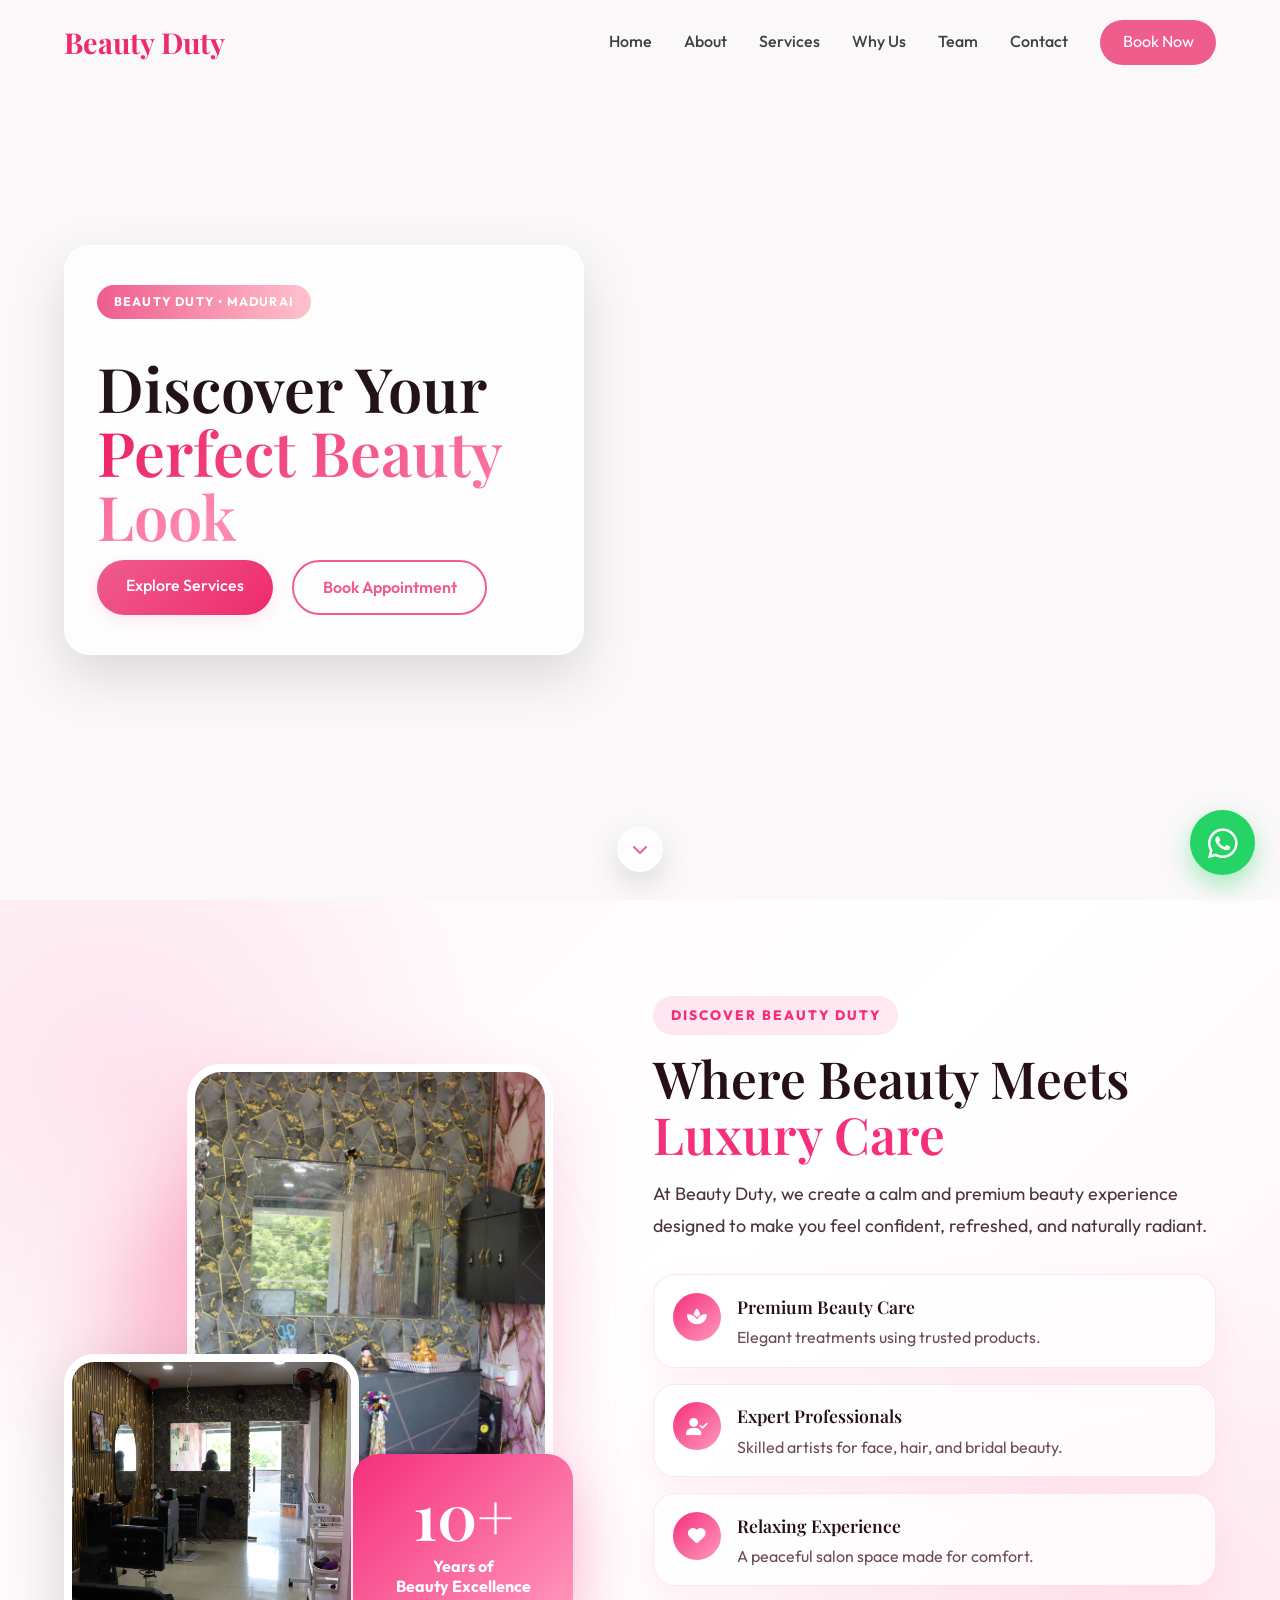
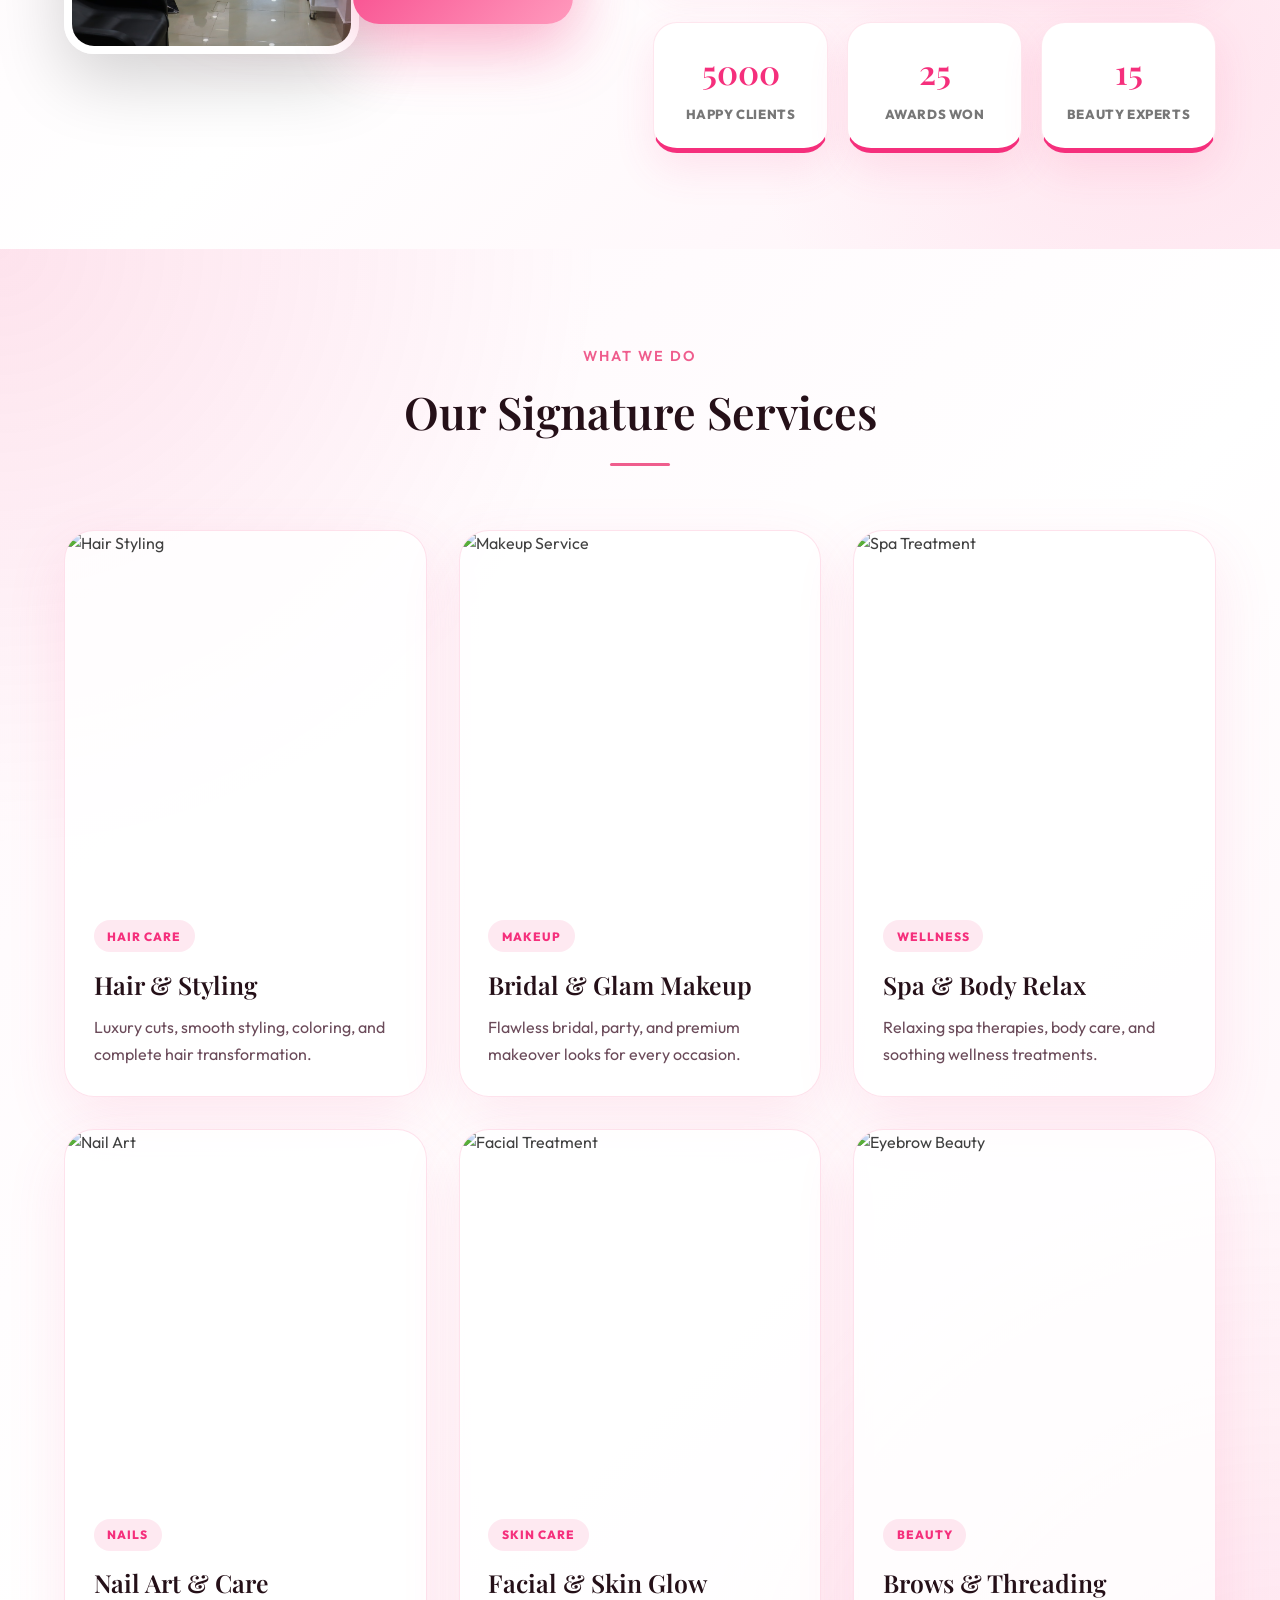
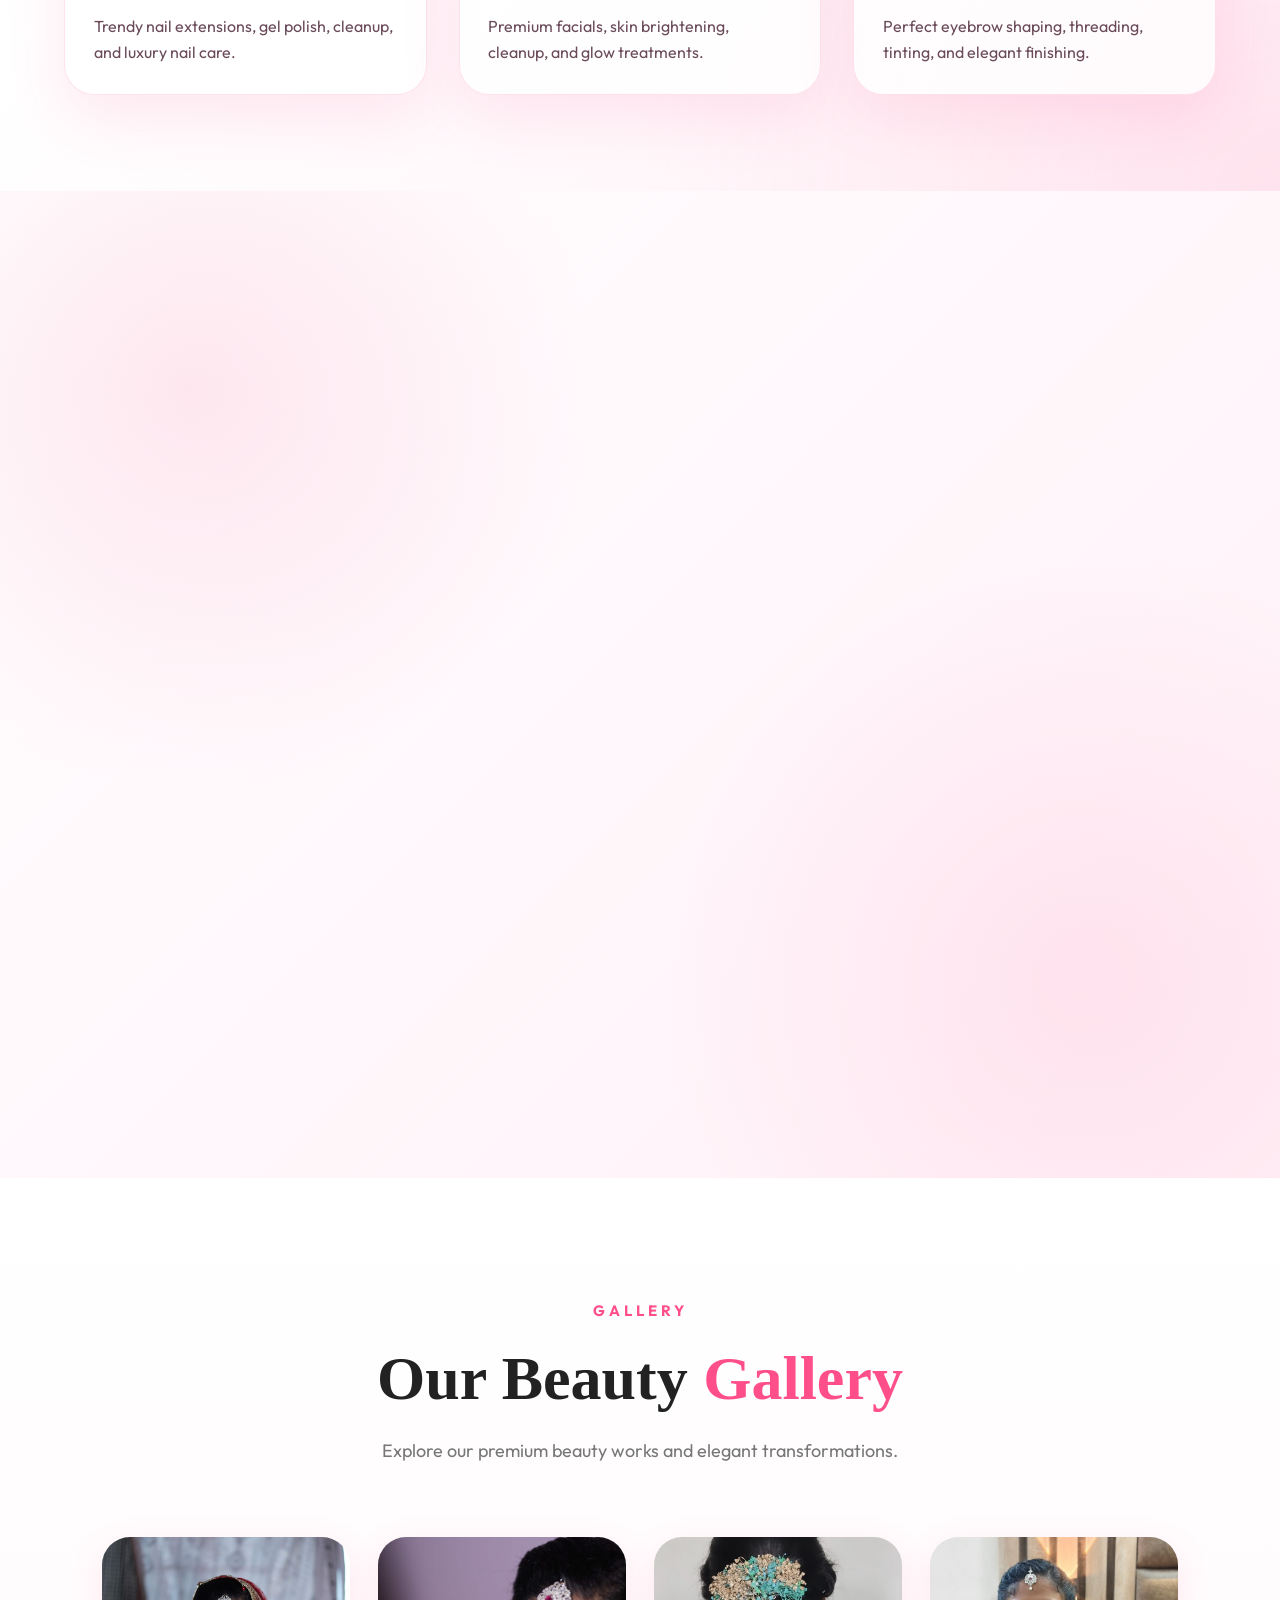
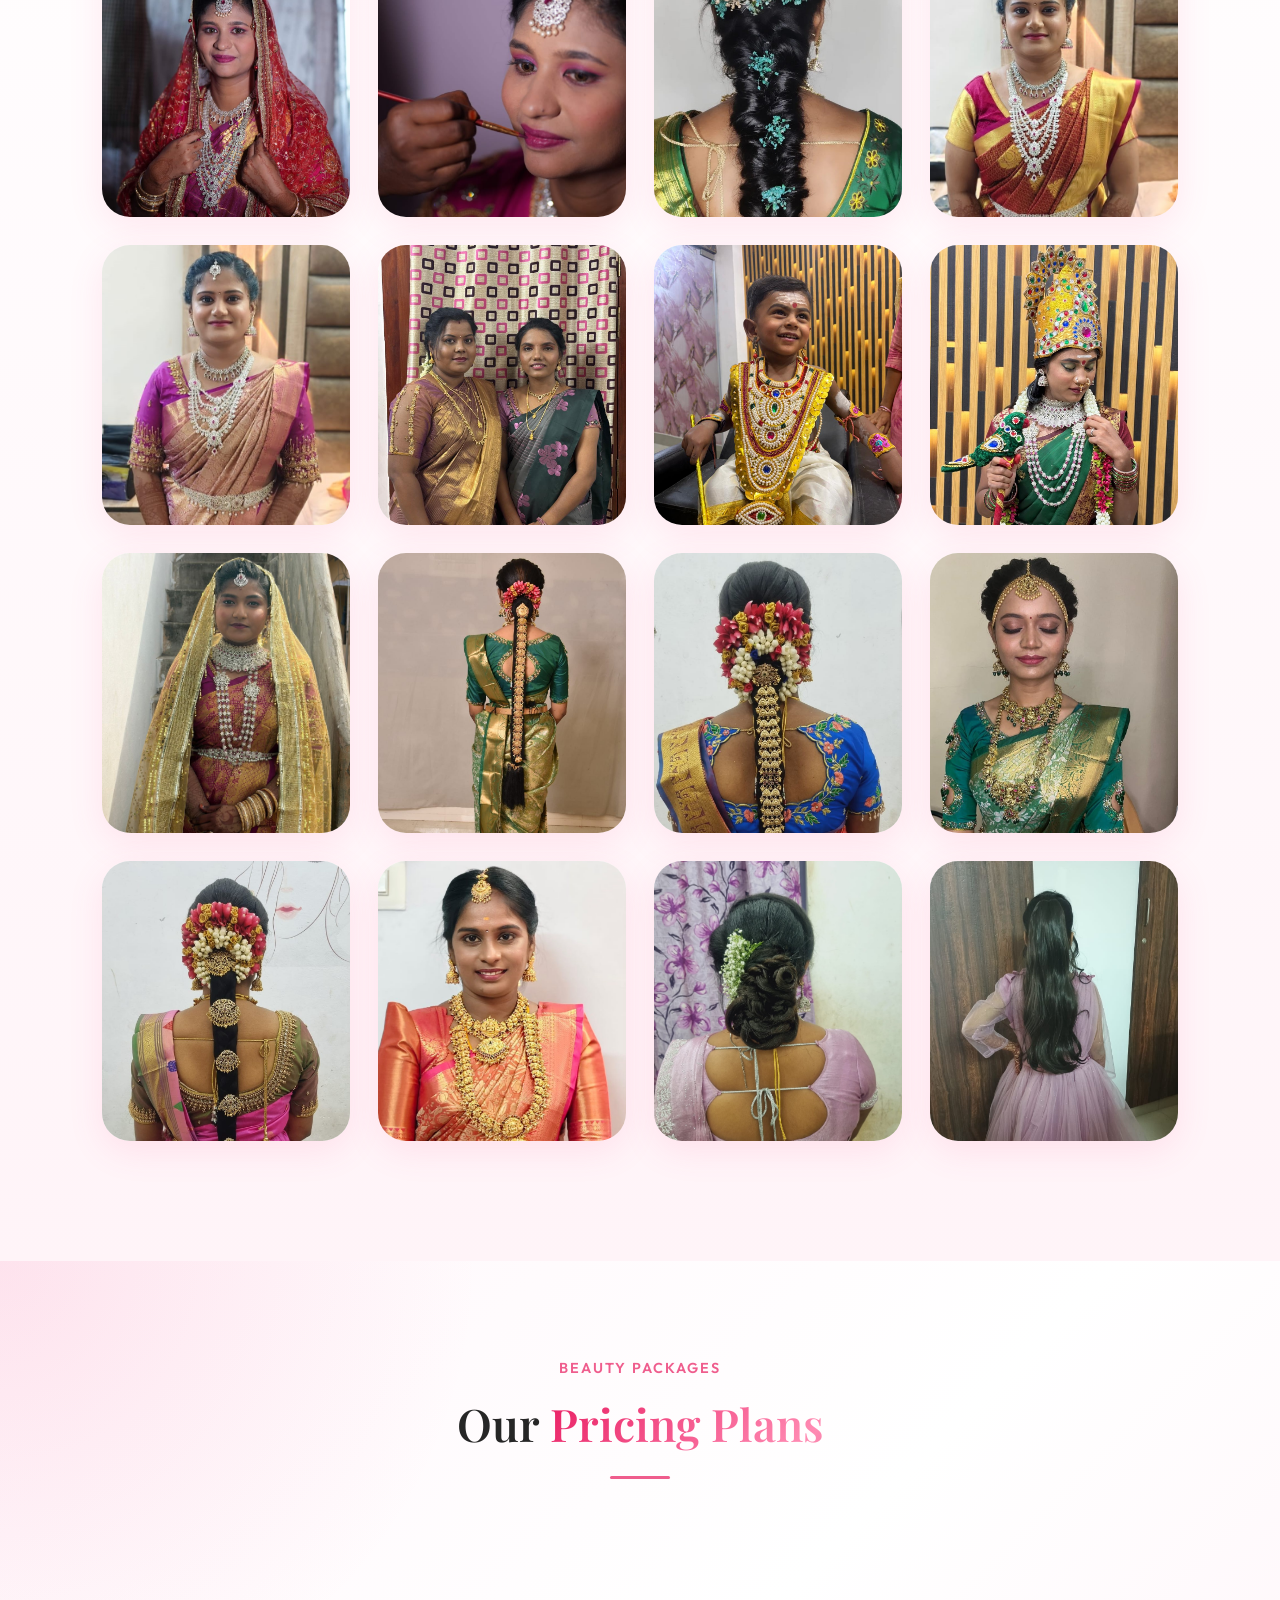
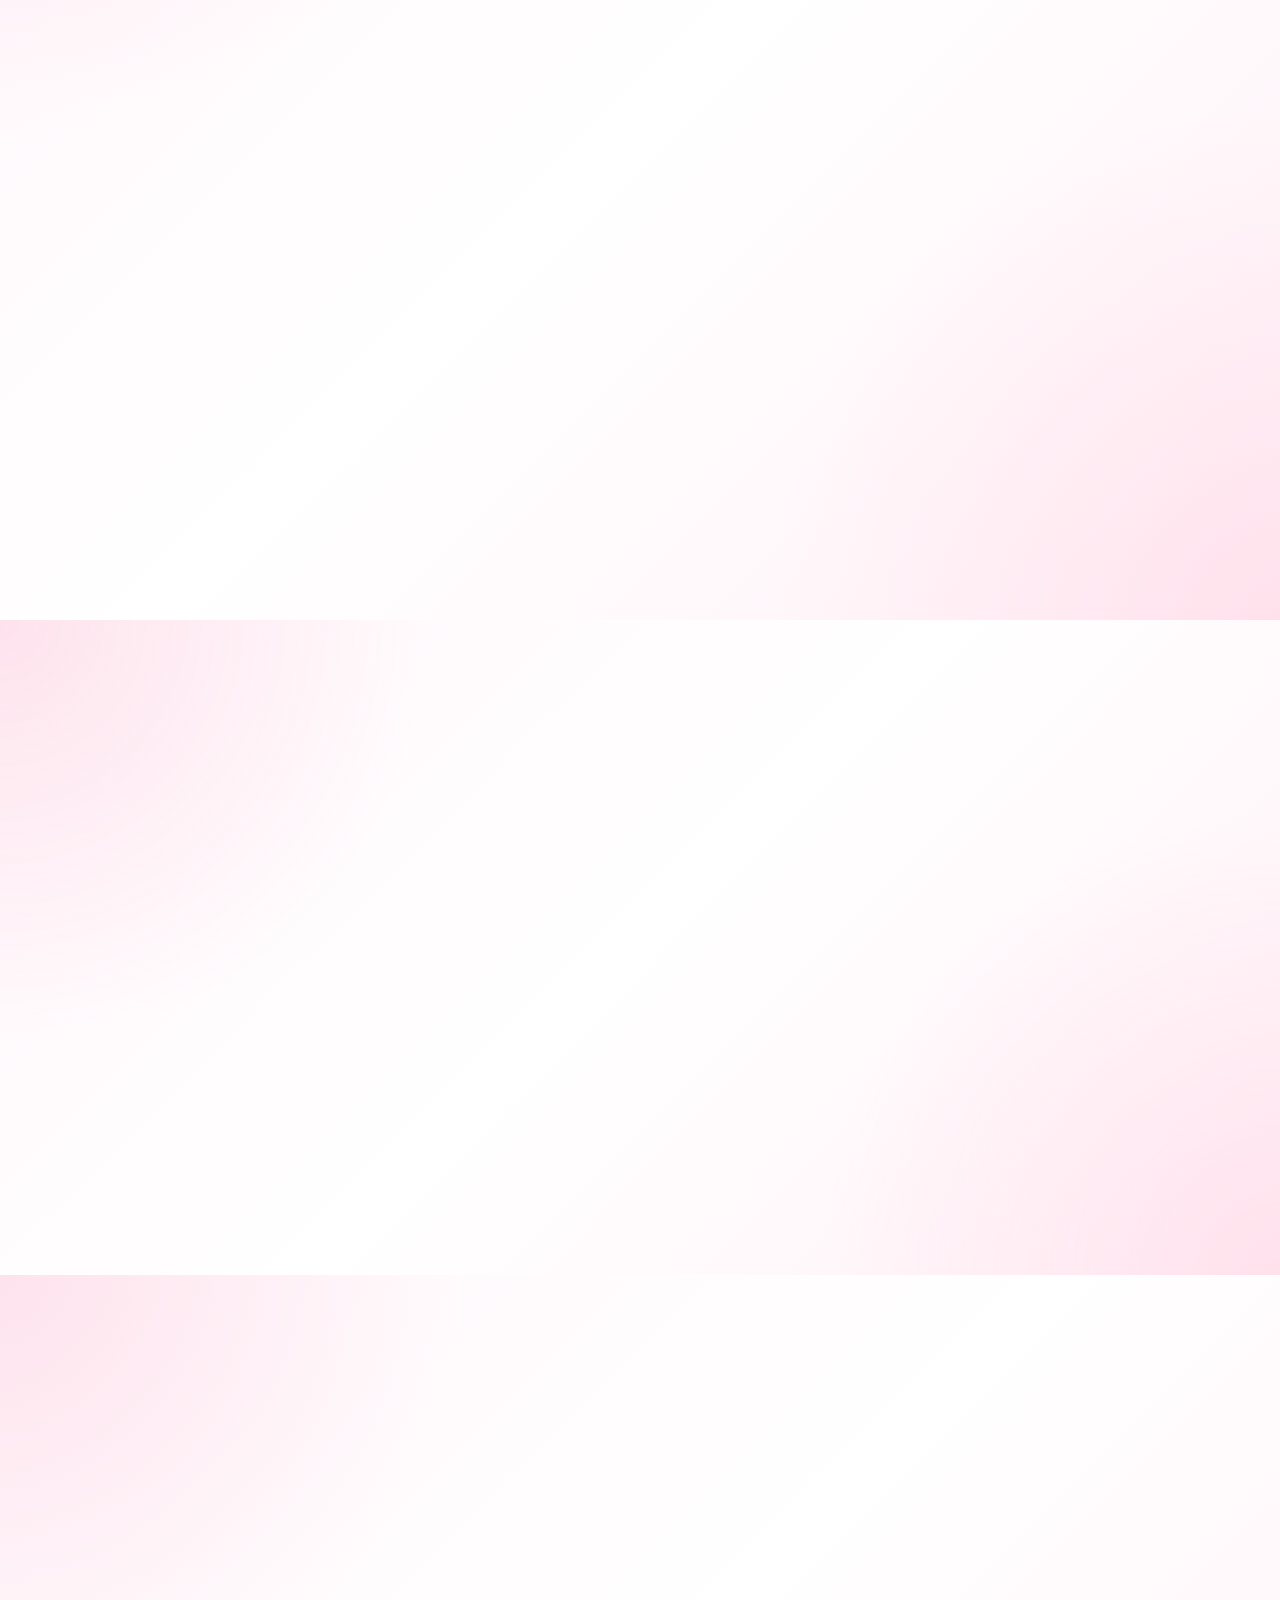
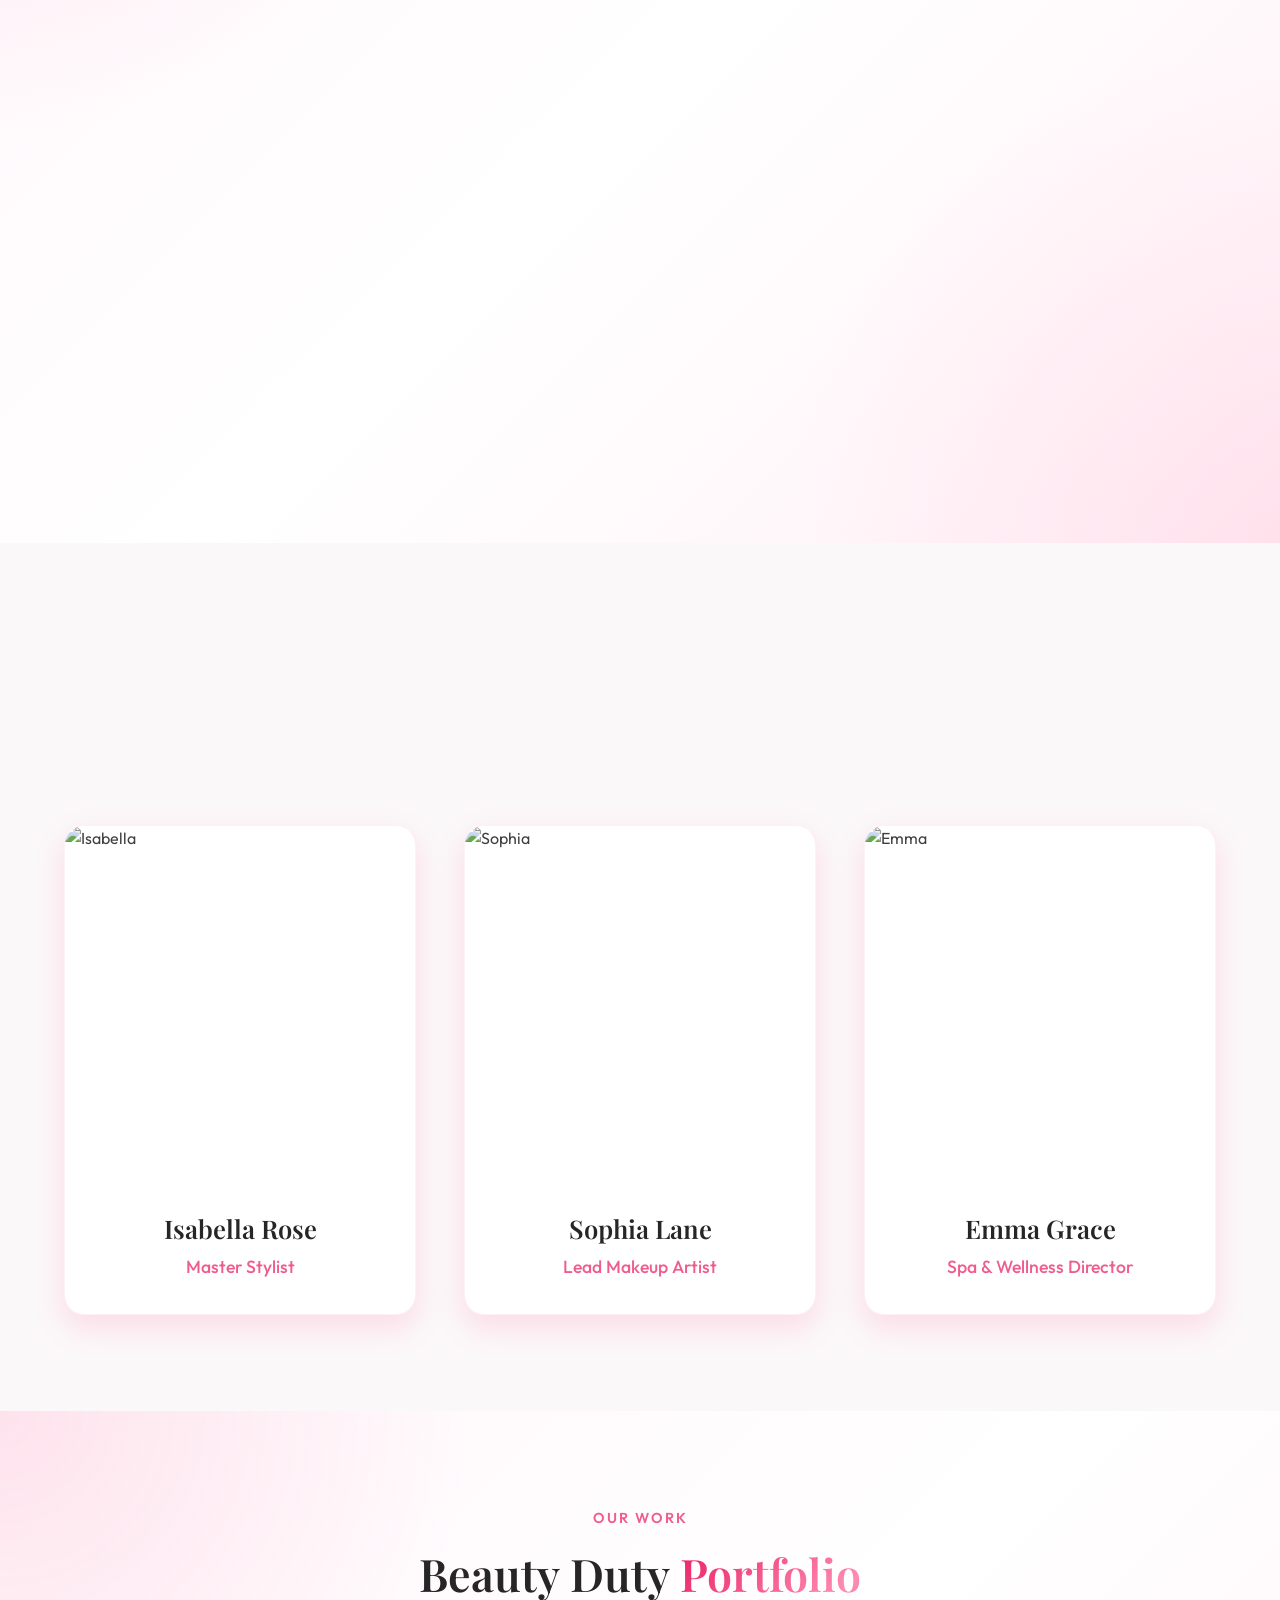
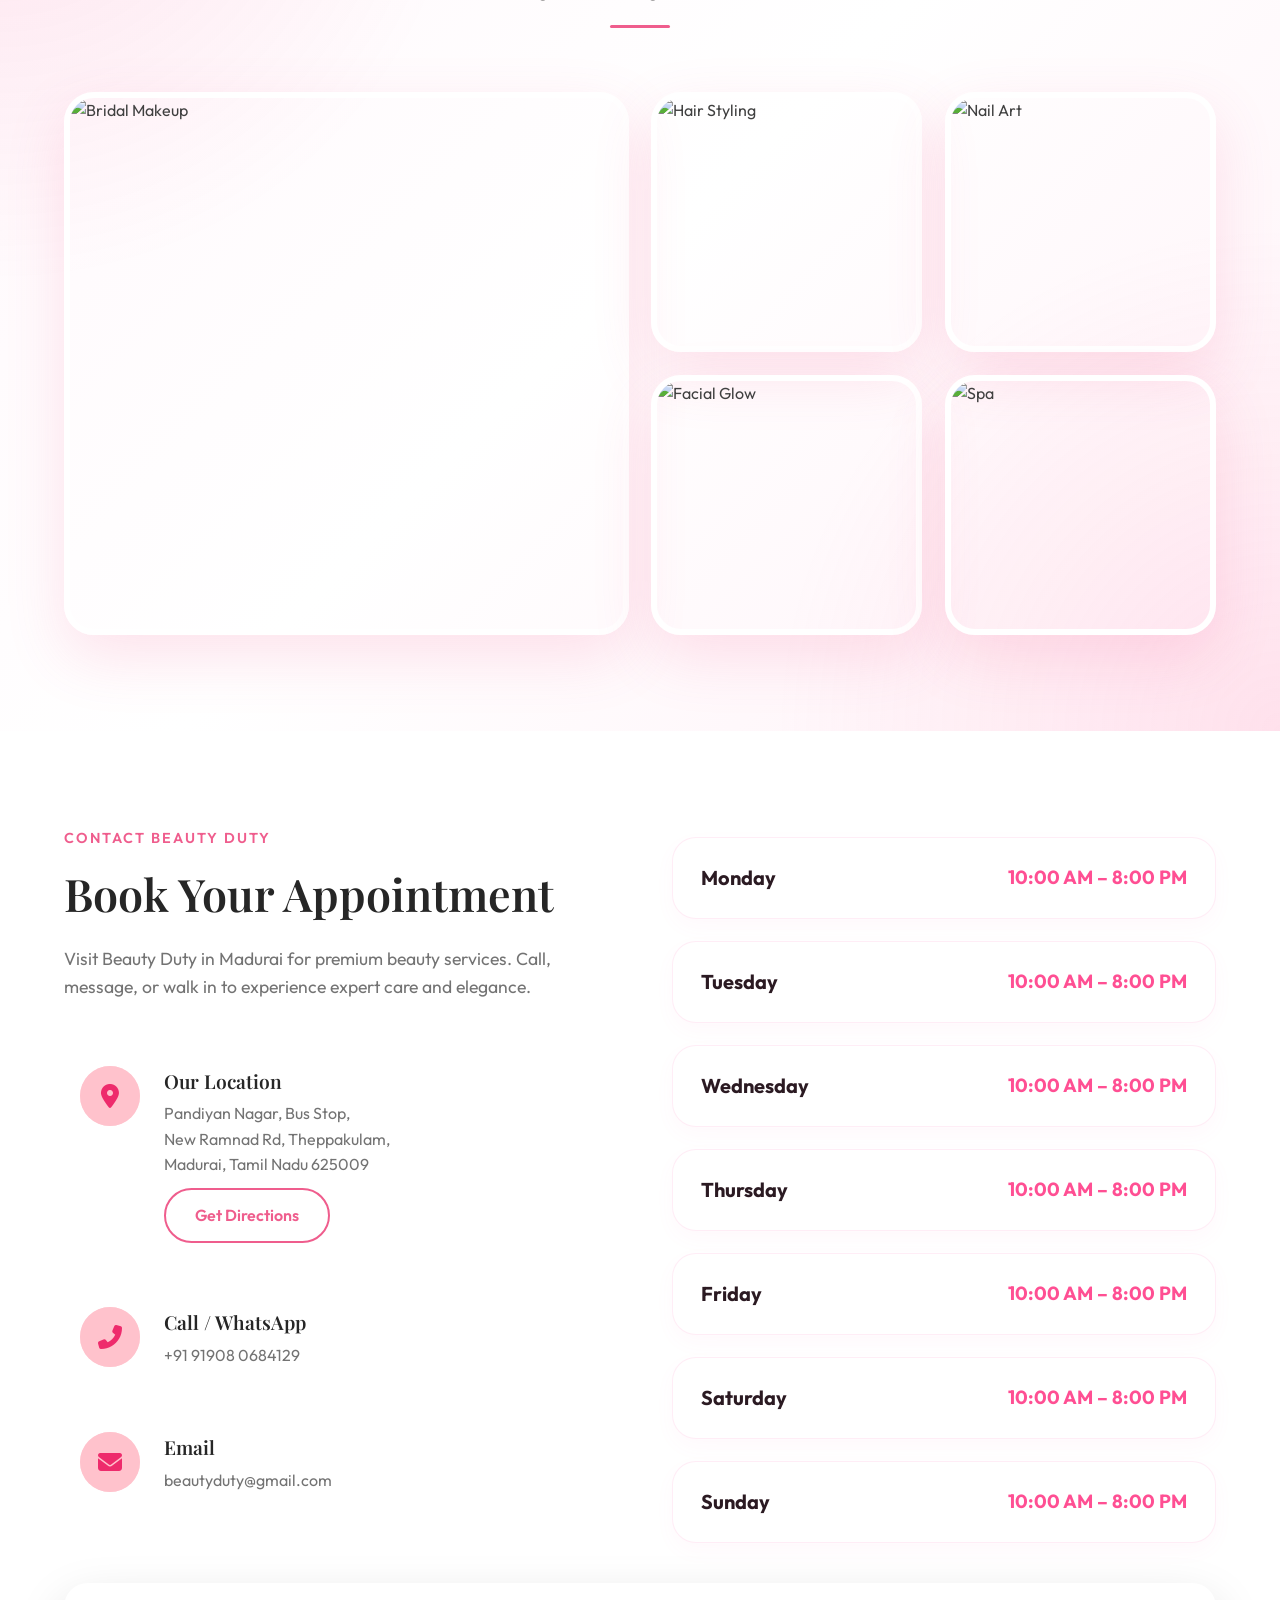
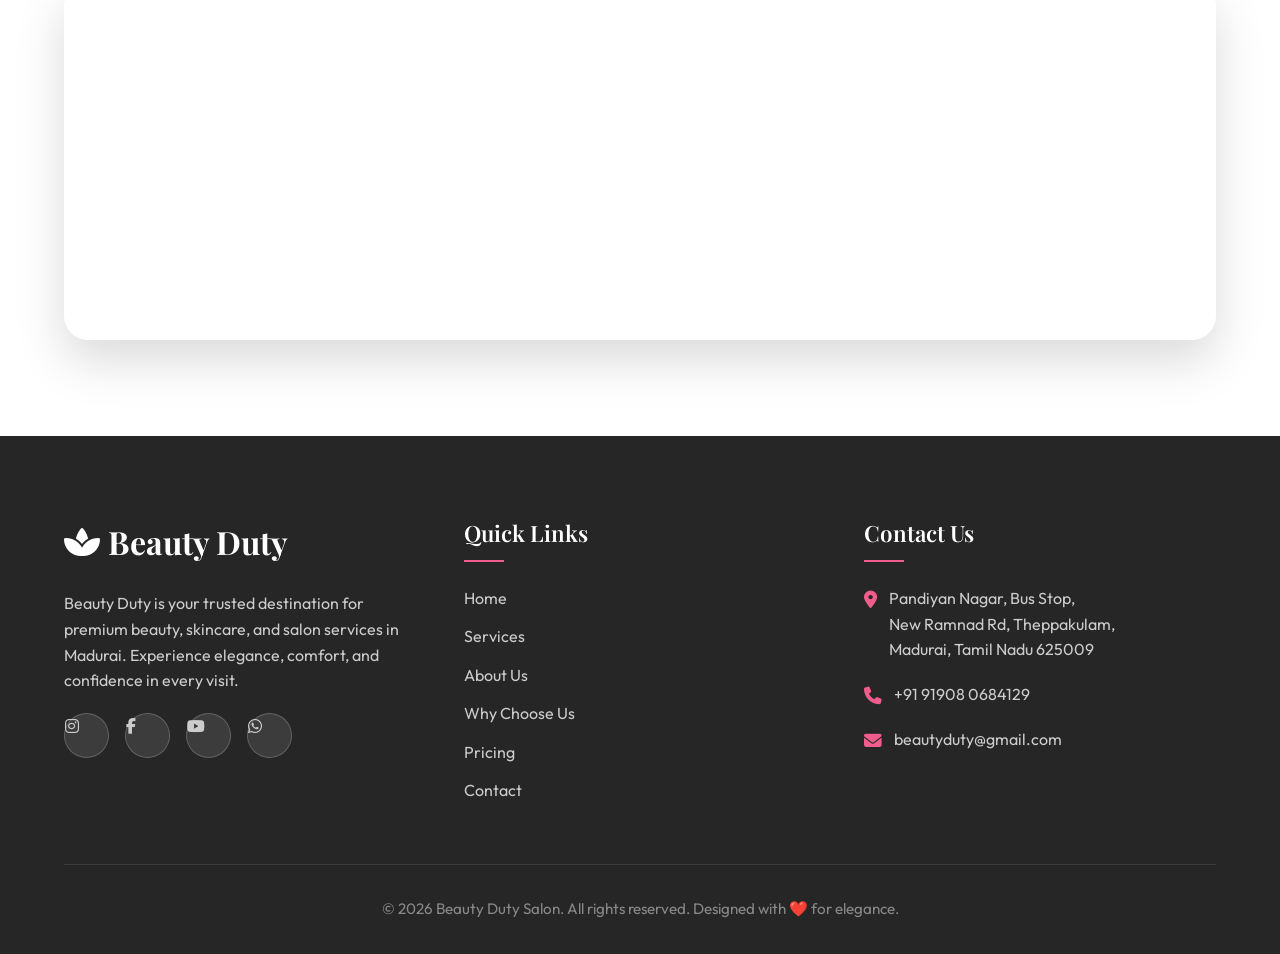
==== index.html @ 24752ed5 "Beauty Duty website updated" ====
<!DOCTYPE html>
<html lang="en">
<head>
    <meta charset="UTF-8">
    <meta name="viewport" content="width=device-width, initial-scale=1.0">
    <title>BeautyDuty</title>
    <!-- Google Fonts -->
    <link href="https://fonts.googleapis.com/css2?family=Outfit:wght@300;400;500;600&family=Playfair+Display:ital,wght@0,600;1,600&display=swap" rel="stylesheet">
    <!-- FontAwesome -->
    <link rel="stylesheet" href="https://cdnjs.cloudflare.com/ajax/libs/font-awesome/6.4.0/css/all.min.css">
    <link rel="stylesheet" href="styles.css">
    <link rel="stylesheet"
href="https://cdnjs.cloudflare.com/ajax/libs/font-awesome/6.5.1/css/all.min.css">
</head>
<body>
    
    <!-- Navbar -->
   <nav class="navbar" id="navbar">
    
    <a href="#home" class="logo">
        <!-- <img src="assests/logo.png" alt="Logo" class="logo-img"> -->
         <span>Beauty Duty</span>
    </a>

    <div class="nav-links" id="nav-links">
        <a href="#home" class="nav-link">Home</a>
        <a href="#about" class="nav-link">About</a>
        <a href="#services" class="nav-link">Services</a>
        <a href="#why-choose-us" class="nav-link">Why Us</a>
        <a href="#team" class="nav-link">Team</a>
        <a href="#contact" class="nav-link">Contact</a>
        <a href="#contact" class="nav-btn btn-pulse">Book Now</a>
    </div>

    <div class="hamburger" id="hamburger">
        <div class="bar"></div>
        <div class="bar"></div>
        <div class="bar"></div>
    </div>

</nav>

    <!-- Hero Section -->
    <section id="home" class="hero">
 <div class="hero-slider">

  <!-- VIDEO SLIDE -->
  <div class="hero-slide active">
    <video autoplay muted loop playsinline class="hero-video">
      <source src="assests/beauty header 1.mp4" type="video/mp4">
    </video>
  </div>

  <!-- IMAGE SLIDE -->
  <div class="hero-slide active">
    <video autoplay muted loop playsinline class="hero-video">
      <source src="assests/beauty header.mp4" type="video/mp4">
    </video>
  </div>

  <!-- IMAGE SLIDE -->
  <!-- <div class="hero-slide active">
    <video autoplay muted loop playsinline class="hero-video">
      <source src="assests/beauty 2.mp4" type="video/mp4">
    </video>
  </div> -->

</div>

  <div class="hero-overlay"></div>

  <!-- <div class="hero-shape shape-1"></div>
  <div class="hero-shape shape-2"></div>
  <div class="hero-shape shape-3"></div> -->

  <!-- <div class="sparkles">
    <div class="sparkle s1"></div>
    <div class="sparkle s2"></div>
    <div class="sparkle s3"></div>
    <div class="sparkle s4"></div>
    <div class="sparkle s5"></div>
  </div> -->

 <div class="hero-content">
  <div class="glass-card reveal reveal-up">

    <span class="badge shimmer">Beauty Duty • Madurai</span>

    <h1 class="glass-title">
      Discover Your <br>
      <span class="text-gradient">Perfect Beauty Look</span>
    </h1>

    <!-- <p>
      Welcome to Beauty Duty – your trusted salon in Madurai for
      flawless makeup, hair styling, and relaxing spa treatments.
      Look confident, feel beautiful, and shine every day.
    </p> -->

    <div class="hero-actions">
      <a href="#services" class="btn primary-btn btn-glow scroll-btn">
        Explore Services
      </a>

      <a href="#contact" class="btn secondary-btn scroll-btn">
        Book Appointment
      </a>
    </div>

  </div>
</div>

  <!-- <div class="slider-dots hero-dots">
    <span class="dot active"></span>
    <span class="dot"></span>
    <span class="dot"></span>
  </div> -->

  <div class="scroll-indicator bounce">
    <a href="#about" class="scroll-btn">
      <i class="fas fa-chevron-down"></i>
    </a>
  </div>
</section>

<a href="https://wa.me/919080684129"
   class="bd-whatsapp-float"
   target="_blank">

    <i class="fab fa-whatsapp"></i>

</a>

    <!-- About Section -->
    <section id="about" class="about section-padding">
  <div class="about-container">

    <div class="about-visual reveal reveal-left">
      <div class="about-glow"></div>

      <div class="about-main-img">
    <img src="assests/about duty.jpeg" alt="Beauty Treatment">
</div>

<div class="about-small-img">
    <img src="assests/about duty 2.jpeg" alt="Makeup Studio">
</div>

      <div class="about-experience">
        <h3>10+</h3>
        <p>Years of<br>Beauty Excellence</p>
      </div>
    </div>

    <div class="about-content reveal reveal-right delay-1">
      <span class="about-tag">Discover Beauty Duty</span>

      <h2>
        Where Beauty Meets <br>
        <span>Luxury Care</span>
      </h2>

      <p class="about-desc">
        At Beauty Duty, we create a calm and premium beauty experience
        designed to make you feel confident, refreshed, and naturally radiant.
      </p>

      <div class="about-features-new">
        <div class="about-feature-box">
          <i class="fas fa-spa"></i>
          <div>
            <h4>Premium Beauty Care</h4>
            <p>Elegant treatments using trusted products.</p>
          </div>
        </div>

        <div class="about-feature-box">
          <i class="fas fa-user-check"></i>
          <div>
            <h4>Expert Professionals</h4>
            <p>Skilled artists for face, hair, and bridal beauty.</p>
          </div>
        </div>

        <div class="about-feature-box">
          <i class="fas fa-heart"></i>
          <div>
            <h4>Relaxing Experience</h4>
            <p>A peaceful salon space made for comfort.</p>
          </div>
        </div>
      </div>

     <div class="about-stats-new">
  <div class="about-stat">
    <h3 class="counter" data-target="5000">0</h3>
    <p>Happy Clients</p>
  </div>

  <div class="about-stat">
    <h3 class="counter" data-target="25">0</h3>
    <p>Awards Won</p>
  </div>

  <div class="about-stat">
    <h3 class="counter" data-target="15">0</h3>
    <p>Beauty Experts</p>
  </div>
</div>
    </div>

  </div>
</section>
    <!-- Services Section -->
  <section id="services" class="services section-padding">
  <div class="section-heading text-center reveal reveal-up">
    <span class="sub-heading">What We Do</span>
    <h2>Our Signature Services</h2>
    <div class="heading-line"></div>
  </div>

  <div class="services-grid premium-services">

    <div class="service-card reveal reveal-scale stagger-1">
      <div class="card-img-wrapper">
        <img src="https://images.unsplash.com/photo-1522337360788-8b13dee7a37e?auto=format&fit=crop&w=900&q=90" alt="Hair Styling">
        <div class="card-overlay">
          <i class="fas fa-cut"></i>
          <span>Book Now</span>
        </div>
      </div>
      <div class="card-content">
        <span class="service-tag">Hair Care</span>
        <h3>Hair & Styling</h3>
        <p>Luxury cuts, smooth styling, coloring, and complete hair transformation.</p>
      </div>
    </div>

    <div class="service-card reveal reveal-scale stagger-2">
      <div class="card-img-wrapper">
        <img src="https://images.unsplash.com/photo-1487412947147-5cebf100ffc2?auto=format&fit=crop&w=900&q=90" alt="Makeup Service">
        <div class="card-overlay">
          <i class="fas fa-magic"></i>
          <span>Book Now</span>
        </div>
      </div>
      <div class="card-content">
        <span class="service-tag">Makeup</span>
        <h3>Bridal & Glam Makeup</h3>
        <p>Flawless bridal, party, and premium makeover looks for every occasion.</p>
      </div>
    </div>

    <div class="service-card reveal reveal-scale stagger-3">
      <div class="card-img-wrapper">
        <img src="https://images.unsplash.com/photo-1540555700478-4be289fbecef?auto=format&fit=crop&w=900&q=90" alt="Spa Treatment">
        <div class="card-overlay">
          <i class="fas fa-spa"></i>
          <span>Book Now</span>
        </div>
      </div>
      <div class="card-content">
        <span class="service-tag">Wellness</span>
        <h3>Spa & Body Relax</h3>
        <p>Relaxing spa therapies, body care, and soothing wellness treatments.</p>
      </div>
    </div>

    <div class="service-card reveal reveal-scale stagger-1">
      <div class="card-img-wrapper">
        <img src="https://images.unsplash.com/photo-1519014816548-bf5fe059798b?auto=format&fit=crop&w=900&q=90" alt="Nail Art">
        <div class="card-overlay">
          <i class="fas fa-hand-sparkles"></i>
          <span>Book Now</span>
        </div>
      </div>
      <div class="card-content">
        <span class="service-tag">Nails</span>
        <h3>Nail Art & Care</h3>
        <p>Trendy nail extensions, gel polish, cleanup, and luxury nail care.</p>
      </div>
    </div>

    <div class="service-card reveal reveal-scale stagger-2">
      <div class="card-img-wrapper">
        <img src="https://images.unsplash.com/photo-1570172619644-dfd03ed5d881?auto=format&fit=crop&w=900&q=90" alt="Facial Treatment">
        <div class="card-overlay">
          <i class="fas fa-leaf"></i>
          <span>Book Now</span>
        </div>
      </div>
      <div class="card-content">
        <span class="service-tag">Skin Care</span>
        <h3>Facial & Skin Glow</h3>
        <p>Premium facials, skin brightening, cleanup, and glow treatments.</p>
      </div>
    </div>

    <div class="service-card reveal reveal-scale stagger-3">
      <div class="card-img-wrapper">
        <img src="https://images.unsplash.com/photo-1515377905703-c4788e51af15?auto=format&fit=crop&w=900&q=90" alt="Eyebrow Beauty">
        <div class="card-overlay">
          <i class="fas fa-eye"></i>
          <span>Book Now</span>
        </div>
      </div>
      <div class="card-content">
        <span class="service-tag">Beauty</span>
        <h3>Brows & Threading</h3>
        <p>Perfect eyebrow shaping, threading, tinting, and elegant finishing.</p>
      </div>
    </div>

  </div>
</section>

    <!-- Why Choose Us Section -->
    <section id="why-choose-us" class="why-choose-us section-padding">
  <div class="section-heading text-center reveal reveal-up">
    <span class="sub-heading">Experience Excellence</span>
    <h2>Why Choose <span class="text-gradient">Beauty Duty</span></h2>
    <div class="heading-line"></div>
  </div>

  <div class="why-beauty-wrapper">

    <div class="why-image reveal reveal-left">
      <img src="assests/why choose us.jpg" alt="Beauty Duty Salon">
      <div class="why-badge">
        <h3>4.9★</h3>
        <p>Client Rating</p>
      </div>
    </div>

    <div class="why-content reveal reveal-right">

      <div class="why-card">
        <div class="why-icon">
          <i class="fas fa-spa"></i>
        </div>
        <div>
          <h3>Premium Beauty Care</h3>
          <p>We use high-quality, skin-friendly products for safe and elegant results.</p>
        </div>
      </div>

      <div class="why-card">
        <div class="why-icon">
          <i class="fas fa-user-check"></i>
        </div>
        <div>
          <h3>Certified Beauty Experts</h3>
          <p>Our trained professionals deliver makeup, hair, skin, and spa services with care.</p>
        </div>
      </div>

      <div class="why-card">
        <div class="why-icon">
          <i class="fas fa-gem"></i>
        </div>
        <div>
          <h3>Luxury Salon Experience</h3>
          <p>A calm, clean, and premium ambiance made for comfort and confidence.</p>
        </div>
      </div>

      <div class="why-card">
        <div class="why-icon">
          <i class="fas fa-heart"></i>
        </div>
        <div>
          <h3>Personalized Styling</h3>
          <p>Every service is customized to match your skin tone, hair type, and occasion.</p>
        </div>
      </div>

    </div>

  </div>
</section>

<!-- my gallery  -->

<section class="bd-gallery-wrapper">

    <div class="container">

        <!-- HEADING -->
        <div class="bd-gallery-top">

            <span class="bd-gallery-mini-title">
                GALLERY
            </span>

            <h2 class="bd-gallery-title">
                Our Beauty <span>Gallery</span>
            </h2>

            <p class="bd-gallery-desc">
                Explore our premium beauty works and elegant transformations.
            </p>

        </div>

        <!-- GALLERY GRID -->
        <div class="bd-gallery-grid">

    <div class="bd-gallery-card">
        <img src="assests/gallery/1000534179.jpg.jpeg"
             >
    </div>

    <div class="bd-gallery-card">
        <img src="assests/gallery/1000534182.jpg.jpeg"
            >
    </div>

    <div class="bd-gallery-card">
        <img src="assests/gallery/1000668239.jpg.jpeg"
             >
    </div>

    <div class="bd-gallery-card">
        <img src="assests/gallery/1000675068.jpg.jpeg"
            >
    </div>

    <div class="bd-gallery-card">
        <img src="assests/gallery/1000675072.jpg.jpeg"
            >
    </div>

    <div class="bd-gallery-card">
        <img src="assests/gallery/1000710768.jpg.jpeg"
             >
    </div>

    <div class="bd-gallery-card">
        <img src="assests/gallery/1000770142.jpg.jpeg"
             >
    </div>

    <div class="bd-gallery-card">
        <img src="assests/gallery/1000772018.jpg.jpeg"
             >
    </div>

    <div class="bd-gallery-card">
        <img src="assests/gallery/1000776068.jpg.jpeg"
             >
    </div>

    <div class="bd-gallery-card">
        <img src="assests/gallery/WhatsApp Image 2026-05-06 at 1.18.38 PM (1).jpeg"
            >
    </div>

    <div class="bd-gallery-card">
        <img src="assests/gallery/1.jpeg"
             >
    </div>

    <div class="bd-gallery-card">
        <img src="assests/gallery/WhatsApp Image 2026-05-06 at 1.18.39 PM.jpeg"
             >
    </div>

     <div class="bd-gallery-card">
        <img src="assests/gallery/2.jpeg"
             >
    </div>

     <div class="bd-gallery-card">
        <img src="assests/gallery/3.jpeg"
             >
    </div>

     <div class="bd-gallery-card">
        <img src="assests/gallery/4.jpeg"
            >
    </div>

     <div class="bd-gallery-card">
        <img src="assests/gallery/5.jpeg">
            
    </div>

</div>

    </div>

</section>

<!-- BEAUTY DUTY POPUP -->
 <!-- ===================================
     GALLERY POPUP
=================================== -->

<div class="bd-gallery-popup"
     id="bdGalleryPopup">

    <!-- CLOSE -->

    <span class="bd-popup-close"
          onclick="closeGallery()">

        ×

    </span>

    <!-- PREVIOUS -->

    <button class="bd-popup-btn bd-popup-prev"
            onclick="changeSlide(-1)">

        ❮

    </button>

    <!-- IMAGE -->

    <img id="bdPopupImage"
         class="bd-popup-image"
         src="">

    <!-- NEXT -->

    <button class="bd-popup-btn bd-popup-next"
            onclick="changeSlide(1)">

        ❯

    </button>

</div>


<!-- end of my gallery -->

<!-- pricing section -->

<section id="pricing" class="pricing section-padding">
  <div class="section-heading text-center reveal reveal-up">
    <span class="sub-heading">Beauty Packages</span>
    <h2>Our <span class="text-gradient">Pricing Plans</span></h2>
    <div class="heading-line"></div>
  </div>

  <div class="pricing-grid">

    <div class="pricing-card reveal reveal-scale stagger-1">
      <div class="pricing-icon"><i class="fas fa-spa"></i></div>
      <h3>Basic Glow</h3>
      <p class="pricing-sub">Perfect for regular beauty care</p>
      <h2>₹999</h2>

      <ul>
        <li><i class="fas fa-check"></i> Face Cleanup</li>
        <li><i class="fas fa-check"></i> Eyebrow Threading</li>
        <li><i class="fas fa-check"></i> Hair Wash</li>
        <li><i class="fas fa-check"></i> Basic Styling</li>
      </ul>

      <a href="#contact" class="btn price-btn">Book Now</a>
    </div>

    <div class="pricing-card featured-price reveal reveal-scale stagger-2">
      <span class="popular-badge">Most Popular</span>
      <div class="pricing-icon"><i class="fas fa-crown"></i></div>
      <h3>Luxury Glam</h3>
      <p class="pricing-sub">Best for parties and special days</p>
      <h2>₹2,499</h2>

      <ul>
        <li><i class="fas fa-check"></i> Premium Facial</li>
        <li><i class="fas fa-check"></i> Hair Styling</li>
        <li><i class="fas fa-check"></i> Party Makeup</li>
        <li><i class="fas fa-check"></i> Nail Polish</li>
      </ul>

      <a href="#contact" class="btn price-btn">Book Now</a>
    </div>

    <div class="pricing-card reveal reveal-scale stagger-3">
      <div class="pricing-icon"><i class="fas fa-gem"></i></div>
      <h3>Bridal Premium</h3>
      <p class="pricing-sub">Complete bridal beauty package</p>
      <h2>₹9,999</h2>

      <ul>
        <li><i class="fas fa-check"></i> Bridal Makeup</li>
        <li><i class="fas fa-check"></i> Hair Styling</li>
        <li><i class="fas fa-check"></i> Saree Draping</li>
        <li><i class="fas fa-check"></i> Skin Prep</li>
      </ul>

      <a href="#contact" class="btn price-btn">Book Now</a>
    </div>

  </div>
</section>
<!-- pricing section -->

<!-- TESTIMONIALS -->
<section id="testimonials" class="testimonials section-padding">
  <div class="section-heading text-center reveal reveal-up">
    <span class="sub-heading">Client Love</span>
    <h2>What Our <span class="text-gradient">Clients Say</span></h2>
    <div class="heading-line"></div>
  </div>

  <div class="testimonial-grid">
    <div class="testimonial-card reveal reveal-scale stagger-1">
      <div class="stars">★★★★★</div>
      <p>Beauty Duty gave me the most elegant bridal look. The makeup stayed perfect all day!</p>
      <div class="client-info">
        <img src="https://images.unsplash.com/photo-1494790108377-be9c29b29330?auto=format&fit=crop&w=300&q=90" alt="Client">
        <div>
          <h4>Priya S</h4>
          <span>Bridal Makeup</span>
        </div>
      </div>
    </div>

    <div class="testimonial-card reveal reveal-scale stagger-2">
      <div class="stars">★★★★★</div>
      <p>The spa experience was peaceful and premium. I felt completely relaxed and refreshed.</p>
      <div class="client-info">
        <img src="https://images.unsplash.com/photo-1534528741775-53994a69daeb?auto=format&fit=crop&w=300&q=90" alt="Client">
        <div>
          <h4>Anjali R</h4>
          <span>Spa Treatment</span>
        </div>
      </div>
    </div>

    <div class="testimonial-card reveal reveal-scale stagger-3">
      <div class="stars">★★★★★</div>
      <p>Very professional team. My hair styling and facial glow treatment were amazing.</p>
      <div class="client-info">
        <img src="https://images.unsplash.com/photo-1508214751196-bcfd4ca60f91?auto=format&fit=crop&w=300&q=90" alt="Client">
        <div>
          <h4>Meena K</h4>
          <span>Hair & Facial</span>
        </div>
      </div>
    </div>
  </div>
</section>
<!-- testimonials -->

<!-- BEFORE / AFTER -->
<section id="before-after" class="before-after section-padding">
  <div class="section-heading text-center reveal reveal-up">
    <span class="sub-heading">Real Transformations</span>
    <h2>Before & <span class="text-gradient">After Glow</span></h2>
    <div class="heading-line"></div>
  </div>

  <div class="before-after-grid">

    <div class="ba-card reveal reveal-scale stagger-1">
      <div class="ba-image">
        <img src="https://images.unsplash.com/photo-1600334129128-685c5582fd35?auto=format&fit=crop&w=900&q=90" alt="Bridal Makeup Before After">
        <span class="ba-label">Bridal Glow</span>
      </div>
      <div class="ba-content">
        <h3>Bridal Makeover</h3>
        <p>From natural look to flawless bridal glow with premium makeup.</p>
      </div>
    </div>

    <div class="ba-card reveal reveal-scale stagger-2">
      <div class="ba-image">
        <img src="https://images.unsplash.com/photo-1522337360788-8b13dee7a37e?auto=format&fit=crop&w=900&q=90" alt="Hair Before After">
        <span class="ba-label">Hair Style</span>
      </div>
      <div class="ba-content">
        <h3>Hair Transformation</h3>
        <p>Complete styling makeover with smooth, shiny, and elegant finish.</p>
      </div>
    </div>

    <div class="ba-card reveal reveal-scale stagger-3">
      <div class="ba-image">
        <img src="https://images.unsplash.com/photo-1570172619644-dfd03ed5d881?auto=format&fit=crop&w=900&q=90" alt="Facial Before After">
        <span class="ba-label">Skin Glow</span>
      </div>
      <div class="ba-content">
        <h3>Facial & Skin Glow</h3>
        <p>Visible skin brightening and glow after premium facial treatment.</p>
      </div>
    </div>

  </div>
</section>
<!-- BEFORE / AFTER -->

    <!-- Our Workers Section -->
    <section id="team" class="team section-padding">
        <div class="section-heading text-center reveal reveal-up">
            <span class="sub-heading">Meet The Experts</span>
            <h2>Our Stylists & Artists</h2>
            <div class="heading-line"></div>
        </div>

        <div class="team-grid">
            <div class="team-card reveal reveal-scale stagger-1">
                <div class="team-img">
                    <img src="https://images.unsplash.com/photo-1580618672591-eb180b1a973f?w=500&q=80" alt="Isabella">
                    <div class="social-overlay">
                        <a href="#"><i class="fab fa-instagram"></i></a>
                        <a href="#"><i class="fab fa-twitter"></i></a>
                    </div>
                </div>
                <div class="team-info">
                    <h3>Isabella Rose</h3>
                    <p class="role">Master Stylist</p>
                </div>
            </div>
            
            <div class="team-card reveal reveal-scale stagger-2">
                <div class="team-img">
                    <img src="https://images.unsplash.com/photo-1487412720507-e7ab37603c6f?w=500&q=80" alt="Sophia">
                    <div class="social-overlay">
                        <a href="#"><i class="fab fa-instagram"></i></a>
                        <a href="#"><i class="fab fa-twitter"></i></a>
                    </div>
                </div>
                <div class="team-info">
                    <h3>Sophia Lane</h3>
                    <p class="role">Lead Makeup Artist</p>
                </div>
            </div>

            <div class="team-card reveal reveal-scale stagger-3">
                <div class="team-img">
                    <img src="https://images.unsplash.com/photo-1595152772835-219674b2a8a6?w=500&q=80" alt="Emma">
                    <div class="social-overlay">
                        <a href="#"><i class="fab fa-instagram"></i></a>
                        <a href="#"><i class="fab fa-twitter"></i></a>
                    </div>
                </div>
                <div class="team-info">
                    <h3>Emma Grace</h3>
                    <p class="role">Spa & Wellness Director</p>
                </div>
            </div>
        </div>
    </section>

<!-- portfolio section  -->

<section id="portfolio" class="portfolio section-padding">
  <div class="section-heading text-center reveal reveal-up">
    <span class="sub-heading">Our Work</span>
    <h2>Beauty Duty <span class="text-gradient">Portfolio</span></h2>
    <div class="heading-line"></div>
  </div>

  <div class="portfolio-grid">

    <div class="portfolio-card big reveal reveal-scale stagger-1">
      <img src="https://images.unsplash.com/photo-1487412947147-5cebf100ffc2?auto=format&fit=crop&w=1000&q=90" alt="Bridal Makeup">
      <div class="portfolio-overlay">
        <span>Bridal Makeup</span>
        <h3>Luxury Bridal Glow</h3>
      </div>
    </div>

    <div class="portfolio-card reveal reveal-scale stagger-2">
      <img src="https://images.unsplash.com/photo-1522337360788-8b13dee7a37e?auto=format&fit=crop&w=900&q=90" alt="Hair Styling">
      <div class="portfolio-overlay">
        <span>Hair Styling</span>
        <h3>Elegant Hair Finish</h3>
      </div>
    </div>

    <div class="portfolio-card reveal reveal-scale stagger-3">
      <img src="https://images.unsplash.com/photo-1519014816548-bf5fe059798b?auto=format&fit=crop&w=900&q=90" alt="Nail Art">
      <div class="portfolio-overlay">
        <span>Nail Art</span>
        <h3>Premium Nail Care</h3>
      </div>
    </div>

    <div class="portfolio-card reveal reveal-scale stagger-1">
      <img src="https://images.unsplash.com/photo-1570172619644-dfd03ed5d881?auto=format&fit=crop&w=900&q=90" alt="Facial Glow">
      <div class="portfolio-overlay">
        <span>Skin Care</span>
        <h3>Facial Glow Treatment</h3>
      </div>
    </div>

    <div class="portfolio-card reveal reveal-scale stagger-2">
      <img src="https://images.unsplash.com/photo-1540555700478-4be289fbecef?auto=format&fit=crop&w=900&q=90" alt="Spa">
      <div class="portfolio-overlay">
        <span>Spa</span>
        <h3>Relaxing Spa Therapy</h3>
      </div>
    </div>

  </div>
</section>

 <!-- portolio section -->

    <!-- Contact Section -->
 <section id="contact" class="contact section-padding">
    <div class="contact-container">

        <!-- LEFT INFO -->
        <div class="contact-info reveal reveal-left">
            <span class="sub-heading">Contact Beauty Duty</span>

            <h2>Book Your Appointment</h2>

            <p>
                Visit Beauty Duty in Madurai for premium beauty services.
                Call, message, or walk in to experience expert care and elegance.
            </p>

            <div class="info-item hover-slide">
                <div class="info-icon pulse-ring">
                    <i class="fas fa-map-marker-alt"></i>
                </div>
                <div class="info-text">
                    <h4>Our Location</h4>
                    <p>
                        Pandiyan Nagar, Bus Stop,<br>
                        New Ramnad Rd, Theppakulam,<br>
                        Madurai, Tamil Nadu 625009
                    </p>

                    <!-- Directions Button -->
                    <a href="https://www.google.com/maps/dir/?api=1&destination=Beauty+Duty+Madurai"
                       target="_blank"
                       class="btn secondary-btn" style="margin-top:10px;">
                       Get Directions
                    </a>
                </div>
            </div>

            <div class="info-item hover-slide">
                <div class="info-icon pulse-ring">
                    <i class="fas fa-phone-alt"></i>
                </div>
                <div class="info-text">
                    <h4>Call / WhatsApp</h4>
                    <p>+91 91908 0684129</p>
                </div>
            </div>

            <div class="info-item hover-slide">
                <div class="info-icon pulse-ring">
                    <i class="fas fa-envelope"></i>
                </div>
                <div class="info-text">
                    <h4>Email</h4>
                    <p>beautyduty@gmail.com</p>
                </div>
            </div>
        </div>

        <!-- RIGHT FORM -->
        <!-- RIGHT OPENING HOURS -->
<div class="hours-list">

    <div class="hour-row">
        <span>Monday</span>
        <strong>10:00 AM – 8:00 PM</strong>
    </div>

    <div class="hour-row">
        <span>Tuesday</span>
        <strong>10:00 AM – 8:00 PM</strong>
    </div>

    <div class="hour-row">
        <span>Wednesday</span>
        <strong>10:00 AM – 8:00 PM</strong>
    </div>

    <div class="hour-row">
        <span>Thursday</span>
        <strong>10:00 AM – 8:00 PM</strong>
    </div>

    <div class="hour-row">
        <span>Friday</span>
        <strong>10:00 AM – 8:00 PM</strong>
    </div>

    <div class="hour-row">
        <span>Saturday</span>
        <strong>10:00 AM – 8:00 PM</strong>
    </div>

    <div class="hour-row">
        <span>Sunday</span>
        <strong>10:00 AM – 8:00 PM</strong>
    </div>

</div>

    </div>

    <!-- GOOGLE MAP -->
    <div class="map-section">
        <iframe
            src="https://www.google.com/maps?q=Beauty%20Duty,%20Pandiyan%20Nagar,%20New%20Ramnad%20Rd,%20Theppakulam,%20Madurai&output=embed"
            width="100%"
            height="350"
            style="border:0;"
            allowfullscreen=""
            loading="lazy">
        </iframe>
    </div>
</section>

    <!-- Footer -->
    <footer>
    <div class="footer-container">

        <!-- BRAND -->
        <div class="footer-col brand-col">
            <h3 class="logo"><i class="fas fa-spa"></i> Beauty Duty</h3>

            <p>
                Beauty Duty is your trusted destination for premium beauty,
                skincare, and salon services in Madurai. Experience elegance,
                comfort, and confidence in every visit.
            </p>

            <div class="social-links">
                <a href="#"><i class="fab fa-instagram"></i></a>
                <a href="#"><i class="fab fa-facebook-f"></i></a>
                <a href="#"><i class="fab fa-youtube"></i></a>
                <a href="#"><i class="fab fa-whatsapp"></i></a>
            </div>
        </div>

        <!-- LINKS -->
        <div class="footer-col">
            <h4>Quick Links</h4>
            <a href="#home">Home</a>
            <a href="#services">Services</a>
            <a href="#about">About Us</a>
            <a href="#why-choose-us">Why Choose Us</a>
            <a href="#pricing">Pricing</a>
            <a href="#contact">Contact</a>
        </div>

        <!-- CONTACT -->
        <div class="footer-col">
            <h4>Contact Us</h4>

            <p>
                <i class="fas fa-map-marker-alt"></i>
                <span>
                    Pandiyan Nagar, Bus Stop,<br>
                    New Ramnad Rd, Theppakulam,<br>
                    Madurai, Tamil Nadu 625009
                </span>
            </p>

            <p>
                <i class="fas fa-phone"></i>
                <span>+91 91908 0684129</span>
            </p>

            <p>
                <i class="fas fa-envelope"></i>
                <span>beautyduty@gmail.com</span>
            </p>
        </div>

    </div>

    <!-- BOTTOM -->
    <div class="footer-bottom">
        <p>
            © 2026 Beauty Duty Salon. All rights reserved.
            Designed with ❤️ for elegance.
        </p>
    </div>
</footer>
    <script src="script.js"></script>
</body>
</html>
---- styles.css ----
/* Base and Variables */
:root {
    --primary: hsl(340, 82%, 65%);
    --primary-light: hsl(340, 80%, 75%);
    --primary-dark: hsl(340, 85%, 55%);
    --secondary: hsl(350, 100%, 88%);
    --accent: hsl(0, 0%, 15%);
    --bg-light: hsl(340, 30%, 98%);
    --white: #ffffff;
    --text-main: hsl(0, 0%, 25%);
    --text-dark: hsl(0, 0%, 18%);
    --text-light: hsl(0, 0%, 45%);
    --font-main: 'Outfit', sans-serif;
    --font-heading: 'Playfair Display', serif;
    --transition: all 0.4s cubic-bezier(0.25, 0.8, 0.25, 1);
    --shadow-sm: 0 5px 15px rgba(255, 107, 158, 0.15);
    --shadow-md: 0 12px 30px rgba(255, 107, 158, 0.2);
    --shadow-lg: 0 20px 40px rgba(255, 107, 158, 0.3);
}

* {
    margin: 0;
    padding: 0;
    box-sizing: border-box;
    scroll-behavior: smooth;
}

html,
body {
    width: 100%;
    max-width: 100%;
    overflow-x: hidden;
}

body {
    font-family: var(--font-main);
    color: var(--text-main);
    background-color: var(--bg-light);
    line-height: 1.6;
    overflow-x: hidden;
}

h1, h2, h3, h4, .logo {
    font-family: var(--font-heading);
    color: var(--accent);
    font-weight: 600;
}

a {
    text-decoration: none;
    color: inherit;
    transition: var(--transition);
}

ul {
    list-style: none;
}

.section-padding {
    padding: 6rem 5%;
}

.text-center {
    text-align: center;
}

/* -------------------------------- */
/* ADVANCED ANIMATIONS & EFFECTS    */
/* -------------------------------- */
.reveal {
    opacity: 0;
    transition: all 1s cubic-bezier(0.5, 0, 0, 1);
}

.reveal.active {
    opacity: 1;
    transform: translate(0, 0) scale(1);
}

.reveal-up {
    transform: translateY(60px);
}

.reveal-down {
    transform: translateY(-40px);
}

.reveal-left {
    transform: translateX(-60px);
}

.reveal-right {
    transform: translateX(60px);
}

.reveal-scale {
    transform: scale(0.85);
}

.delay-1 {
    transition-delay: 0.2s;
}

.delay-2 {
    transition-delay: 0.4s;
}

.delay-3 {
    transition-delay: 0.6s;
}

.stagger-1 {
    transition-delay: 0.1s;
}

.stagger-2 {
    transition-delay: 0.3s;
}

.stagger-3 {
    transition-delay: 0.5s;
}

.stagger-item {
    opacity: 0;
    transform: translateY(30px);
    transition: all 0.6s cubic-bezier(0.5, 0, 0, 1);
}

.stagger-wrapper.active .stagger-item {
    opacity: 1;
    transform: translateY(0);
}

.stagger-wrapper.active .stagger-item:nth-child(1) {
    transition-delay: 0.1s;
}

.stagger-wrapper.active .stagger-item:nth-child(2) {
    transition-delay: 0.3s;
}

.stagger-wrapper.active .stagger-item:nth-child(3) {
    transition-delay: 0.5s;
}

.stagger-wrapper.active .stagger-item:nth-child(4) {
    transition-delay: 0.7s;
}

@keyframes float1 {
    0%, 100% {
        transform: translateY(0) scale(1);
    }

    50% {
        transform: translateY(-30px) scale(1.05);
    }
}

@keyframes float2 {
    0%, 100% {
        transform: translate(0, 0) rotate(0deg);
    }

    50% {
        transform: translate(25px, -25px) rotate(5deg);
    }
}

@keyframes pulseGlow {
    0% {
        box-shadow: 0 0 0 0 rgba(255, 107, 158, 0.6);
    }

    70% {
        box-shadow: 0 0 0 15px rgba(255, 107, 158, 0);
    }

    100% {
        box-shadow: 0 0 0 0 rgba(255, 107, 158, 0);
    }
}

@keyframes shimmer {
    0% {
        background-position: -200% center;
    }

    100% {
        background-position: 200% center;
    }
}

@keyframes bounce {
    0%, 20%, 50%, 80%, 100% {
        transform: translateY(0);
    }

    40% {
        transform: translateY(-20px);
    }

    60% {
        transform: translateY(-10px);
    }
}

.floating-slow {
    animation: float1 8s ease-in-out infinite;
}

.floating-fast {
    animation: float2 5s ease-in-out infinite;
}

.btn-pulse {
    animation: pulseGlow 2s infinite;
}

.bounce {
    animation: bounce 2s infinite;
}

.text-gradient {
    background: linear-gradient(135deg, var(--primary), var(--primary-dark));
    -webkit-background-clip: text;
    background-clip: text;
    -webkit-text-fill-color: transparent;
}

.shimmer {
    background: linear-gradient(90deg, var(--primary) 0%, var(--secondary) 50%, var(--primary) 100%);
    background-size: 200% auto;
    color: var(--white);
    animation: shimmer 3s linear infinite;
    padding: 0.4rem 1rem;
    border-radius: 20px;
    font-size: 0.9rem;
    display: inline-block;
    margin-bottom: 1.5rem;
    font-weight: 500;
}

/* -------------------------------- */
/* UI COMPONENTS                    */
/* -------------------------------- */
.btn {
    display: inline-block;
    padding: 0.8rem 1.8rem;
    border-radius: 50px;
    font-weight: 500;
    font-family: var(--font-main);
    cursor: pointer;
    border: none;
    outline: none;
    transition: var(--transition);
}

.primary-btn {
    background: linear-gradient(135deg, var(--primary), var(--primary-dark));
    color: var(--white);
    box-shadow: var(--shadow-sm);
}

.primary-btn:hover {
    transform: translateY(-3px);
    box-shadow: var(--shadow-md);
    color: var(--white);
}

.btn-glow:hover {
    box-shadow: 0 0 20px var(--primary-light);
}

.btn-block {
    width: 100%;
    text-align: center;
}

.nav-btn {
    background: var(--primary);
    color: var(--white);
    padding: 0.6rem 1.4rem;
    border-radius: 30px;
}

/* Navbar */
.navbar {
    position: fixed;
    top: 0;
    left: 0;
    width: 100%;
    display: flex;
    justify-content: space-between;
    align-items: center;
    padding: 1.2rem 5%;
    background: transparent;
    z-index: 1000;
    transition: var(--transition);
}

.navbar.scrolled {
    padding: 0.8rem 5%;
    background: rgba(255, 255, 255, 0.95);
    backdrop-filter: blur(10px);
    box-shadow: 0 2px 15px rgba(0,0,0,0.05);
}

.navbar .logo {
    font-size: 1.8rem;
    color: var(--primary-dark);
    display: flex;
    align-items: center;
    gap: 0.5rem;
}

.nav-links {
    display: flex;
    align-items: center;
    gap: 2rem;
}

.nav-links a.nav-link {
    font-weight: 500;
    position: relative;
}

.nav-links a.nav-link::after {
    content: '';
    position: absolute;
    bottom: -5px;
    left: 0;
    width: 0%;
    height: 2px;
    background: var(--primary);
    transition: var(--transition);
}

.nav-links a.nav-link:hover::after, .nav-links a.nav-link.active::after {
    width: 100%;
}

.nav-links a.nav-link.active {
    color: var(--primary);
}

.hamburger {
    display: none;
    cursor: pointer;
}

.hamburger .bar {
    width: 25px;
    height: 3px;
    background-color: var(--accent);
    margin: 5px 0;
    transition: 0.4s;
}

/* Hero Section */

.hero {
    height: 100vh;
    width: 100%;
    position: relative;
    display: flex;
    align-items: center;
    justify-content: center;
    overflow: hidden;
}

.hero-slider {
    position: absolute;
    inset: 0;
    width: 100%;
    height: 100%;
    z-index: 0;
    overflow: hidden;
}

.hero-slide {
    position: absolute;
    inset: 0;
    width: 100%;
    height: 100%;
    opacity: 0;
    transform: none;
    transition: opacity 1.4s ease;
    overflow: hidden;
}

.hero-slide.active {
    opacity: 1;
    z-index: 1;
}

/* FULL VIEW VIDEO */
.hero-video,
.hero-slide video,
.hero-slide img {
    position: absolute;
    top: 50%;
    left: 50%;
    width: 100%;
    height: 100%;
    min-width: 100%;
    min-height: 100%;
    object-fit: cover;
    object-position: center center;
    transform: translate(-50%, -50%);
}

/* REMOVE OVERLAY */
.hero-overlay {
    display: none;
}

.hero-content {
    position: relative;
    z-index: 4;
    width: 100%;
    padding: 0 5%;
    display: flex;
    justify-content: flex-start;
    align-items: center;
}

.glass-card {
    max-width: 520px;
    padding: 2.4rem 2rem;
    border-radius: 26px;
    background: rgba(255, 255, 255, 0.68);
    border: 1px solid rgba(255, 255, 255, 0.85);
    box-shadow:
        0 22px 55px rgba(0, 0, 0, 0.13),
        inset 0 1px 0 rgba(255, 255, 255, 0.9);
    backdrop-filter: blur(16px);
    -webkit-backdrop-filter: blur(16px);
}

.badge {
    display: inline-block;
    padding: 0.45rem 1.05rem;
    border-radius: 999px;
    font-size: 0.78rem;
    font-weight: 700;
    letter-spacing: 1.2px;
    text-transform: uppercase;
}

.glass-title {
    margin: 0.8rem 0 0.8rem;
    font-size: clamp(2.7rem, 4.8vw, 4.6rem);
    line-height: 1.04;
    color: #22131a;
}

.glass-card p {
    max-width: 460px;
    margin-bottom: 1.5rem;
    font-size: 1.02rem;
    line-height: 1.6;
    color: #4b3340;
    font-weight: 500;
}

.text-gradient {
    background: linear-gradient(135deg, #e91e63, #ff8bb3, #9d174d);
    background-size: 200% auto;
    -webkit-background-clip: text;
    background-clip: text;
    -webkit-text-fill-color: transparent;
    animation: gradientMove 4s ease infinite;
}

.hero-actions {
    display: flex;
    gap: 1.2rem;
    flex-wrap: wrap;
}

.hero-shape {
    position: absolute;
    border-radius: 50%;
    z-index: 2;
    filter: blur(2px);
    opacity: 0.65;
    pointer-events: none;
}

.shape-1 {
    width: 260px;
    height: 260px;
    right: 8%;
    top: 18%;
    background: rgba(255, 107, 158, 0.32);
    animation: floatHero 7s ease-in-out infinite;
}

.shape-2 {
    width: 170px;
    height: 170px;
    right: 22%;
    bottom: 16%;
    background: rgba(255, 255, 255, 0.45);
    animation: floatHero 9s ease-in-out infinite reverse;
}

.shape-3 {
    width: 110px;
    height: 110px;
    left: 8%;
    bottom: 10%;
    background: rgba(255, 139, 179, 0.28);
    animation: floatHero 6s ease-in-out infinite;
}

.sparkles {
    position: absolute;
    inset: 0;
    z-index: 3;
    pointer-events: none;
}

.sparkle {
    position: absolute;
    width: 9px;
    height: 9px;
    border-radius: 50%;
    background: #ffffff;
    box-shadow: 0 0 18px rgba(255, 255, 255, 0.95);
    animation: sparklePulse 2.2s ease-in-out infinite;
}

.s1 { top: 20%; left: 12%; }
.s2 { top: 18%; right: 18%; animation-delay: 0.4s; }
.s3 { bottom: 26%; left: 28%; animation-delay: 0.8s; }
.s4 { bottom: 22%; right: 12%; animation-delay: 1.2s; }
.s5 { top: 52%; right: 35%; animation-delay: 1.6s; }

.hero-dots {
    position: absolute;
    bottom: 90px;
    left: 5%;
    z-index: 5;
    display: flex;
    gap: 12px;
}

.hero-dots .dot {
    width: 12px;
    height: 12px;
    border-radius: 30px;
    background: rgba(255, 255, 255, 0.75);
    border: 1px solid rgba(233, 30, 99, 0.35);
    cursor: pointer;
    transition: all 0.35s ease;
}

.hero-dots .dot.active {
    width: 34px;
    background: var(--primary);
    box-shadow: 0 0 18px rgba(233, 30, 99, 0.45);
}

.scroll-indicator {
    position: absolute;
    bottom: 28px;
    left: 50%;
    transform: translateX(-50%);
    z-index: 5;
}

.scroll-indicator a {
    width: 46px;
    height: 46px;
    border-radius: 50%;
    background: rgba(255, 255, 255, 0.75);
    color: var(--primary);
    display: flex;
    align-items: center;
    justify-content: center;
    box-shadow: 0 12px 30px rgba(0, 0, 0, 0.12);
}

@keyframes gradientMove {
    0% {
        background-position: 0% center;
    }

    50% {
        background-position: 100% center;
    }

    100% {
        background-position: 0% center;
    }
}

@keyframes floatHero {
    0%, 100% {
        transform: translateY(0) translateX(0);
    }

    50% {
        transform: translateY(-28px) translateX(18px);
    }
}

@keyframes sparklePulse {
    0%, 100% {
        transform: scale(0.6);
        opacity: 0.35;
    }

    50% {
        transform: scale(1.5);
        opacity: 1;
    }
}

/* Hero Buttons */
.secondary-btn {
    background: transparent;
    color: var(--primary);
    border: 2px solid var(--primary);
    font-weight: 600;
}

.secondary-btn:hover {
    background: var(--primary);
    color: var(--white);
}

/* Headings */
.section-heading {
    margin-bottom: 4rem;
}

.sub-heading {
    color: var(--primary);
    font-family: var(--font-main);
    font-weight: 600;
    text-transform: uppercase;
    letter-spacing: 2px;
    font-size: 0.9rem;
    display: block;
    margin-bottom: 0.5rem;
}

.section-heading h2 {
    font-size: 2.8rem;
    color: var(--accent);
    margin-bottom: 1rem;
}

.heading-line {
    width: 60px;
    height: 3px;
    background: var(--primary);
    margin: 0 auto;
    border-radius: 3px;
}

/* Services */
.services {
    position: relative;
    background:
        radial-gradient(circle at top left, rgba(244, 78, 137, 0.12), transparent 30%),
        radial-gradient(circle at bottom right, rgba(255, 139, 179, 0.14), transparent 32%),
        linear-gradient(135deg, #fff7fb 0%, #ffffff 50%, #fff1f7 100%);
    overflow: hidden;
}

.services .section-heading h2 {
    color: #251018;
}

.premium-services {
    max-width: 1240px;
    margin: 0 auto;
    display: grid;
    grid-template-columns: repeat(3, 1fr);
    gap: 2rem;
}

@media (max-width: 900px) {
    .premium-services {
        grid-template-columns: 1fr;
    }
}

.service-card {
    position: relative;
    border-radius: 30px;
    overflow: hidden;
    background: rgba(255, 255, 255, 0.82);
    border: 1px solid rgba(244, 78, 137, 0.16);
    box-shadow: 0 22px 60px rgba(244, 78, 137, 0.12);
    transition: all 0.45s ease;
}

.service-card:hover {
    transform: translateY(-14px);
    box-shadow: 0 32px 80px rgba(244, 78, 137, 0.24);
}

.featured-service {
    transform: translateY(-18px);
}

.featured-service:hover {
    transform: translateY(-30px);
}

.card-img-wrapper {
    position: relative;
    height: 360px;
    overflow: hidden;
}

.card-img-wrapper img {
    width: 100%;
    height: 100%;
    object-fit: cover;
    transition: transform 0.8s ease, filter 0.8s ease;
}

.service-card:hover .card-img-wrapper img {
    transform: scale(1.12);
    filter: brightness(0.85);
}

.card-overlay {
    position: absolute;
    inset: 0;
    background:
        linear-gradient(to top, rgba(37, 16, 24, 0.78), transparent 60%),
        linear-gradient(135deg, rgba(244, 78, 137, 0.35), transparent 55%);
    display: flex;
    flex-direction: column;
    align-items: center;
    justify-content: flex-end;
    gap: 0.7rem;
    padding-bottom: 2rem;
    opacity: 0;
    transition: 0.45s ease;
}

.service-card:hover .card-overlay {
    opacity: 1;
}

.card-overlay i {
    width: 58px;
    height: 58px;
    border-radius: 50%;
    background: linear-gradient(135deg, #f52f7c, #ff9abd);
    color: #ffffff;
    display: flex;
    align-items: center;
    justify-content: center;
    font-size: 1.4rem;
    transform: translateY(18px);
    transition: 0.45s ease;
}

.card-overlay span {
    color: #ffffff;
    font-size: 0.9rem;
    font-weight: 800;
    letter-spacing: 1px;
    text-transform: uppercase;
    transform: translateY(18px);
    transition: 0.45s ease;
}

.service-card:hover .card-overlay i,
.service-card:hover .card-overlay span {
    transform: translateY(0);
}

.card-content {
    padding: 1.8rem;
    text-align: left;
}

.service-tag {
    display: inline-block;
    margin-bottom: 0.8rem;
    padding: 0.4rem 0.85rem;
    border-radius: 999px;
    background: rgba(244, 78, 137, 0.12);
    color: #f52f7c;
    font-size: 0.75rem;
    font-weight: 800;
    letter-spacing: 1px;
    text-transform: uppercase;
}

.card-content h3 {
    margin-bottom: 0.6rem;
    font-size: 1.55rem;
    color: #251018;
}

.card-content p {
    margin: 0;
    color: #6b4b5a;
    font-size: 1rem;
    line-height: 1.65;
}

@media (max-width: 900px) {
    .premium-services {
        grid-template-columns: 1fr;
        gap: 1.5rem;
    }

    .featured-service {
        transform: none;
    }

    .featured-service:hover {
        transform: translateY(-12px);
    }

    .card-img-wrapper {
        height: 300px;
    }
}

/* About Section New Design */
.about {
    position: relative;
    background:
        radial-gradient(circle at 10% 20%, rgba(244, 78, 137, 0.13), transparent 28%),
        radial-gradient(circle at 90% 80%, rgba(255, 139, 179, 0.16), transparent 30%),
        linear-gradient(135deg, #fff7fb 0%, #ffffff 48%, #fff1f7 100%);
    overflow: hidden;
}

.about-container {
    max-width: 1280px;
    margin: 0 auto;
    display: grid;
    grid-template-columns: 0.95fr 1.05fr;
    gap: 5rem;
    align-items: center;
}

.about-visual {
    position: relative;
    min-height: 620px;
}

.about-glow {
    position: absolute;
    width: 420px;
    height: 420px;
    left: 40px;
    top: 80px;
    background: linear-gradient(135deg, rgba(244, 78, 137, 0.35), rgba(255, 184, 209, 0.35));
    border-radius: 50%;
    filter: blur(45px);
    z-index: 0;
}

.about-main-img {
    position: absolute;
    top: 0;
    right: 20px;
    width: 72%;
    height: 520px;
    border-radius: 34px;
    overflow: hidden;
    border: 8px solid #ffffff;
    box-shadow: 0 30px 80px rgba(244, 78, 137, 0.22);
    z-index: 2;
}

.about-main-img img,
.about-small-img img {
    width: 100%;
    height: 100%;
    object-fit: cover;
}

.about-small-img {
    position: absolute;
    left: 0;
    bottom: 30px;
    width: 58%;
    height: 300px;
    border-radius: 30px;
    overflow: hidden;
    border: 8px solid #ffffff;
    box-shadow: 0 25px 70px rgba(0, 0, 0, 0.18);
    z-index: 3;
}

.about-experience {
    position: absolute;
    right: 0;
    bottom: 60px;
    width: 220px;
    height: 170px;
    border-radius: 26px;
    background: linear-gradient(135deg, #f52f7c, #ff9abd);
    color: #ffffff;
    display: flex;
    flex-direction: column;
    align-items: center;
    justify-content: center;
    z-index: 4;
    box-shadow: 0 25px 60px rgba(244, 78, 137, 0.35);
}

.about-experience h3 {
    font-size: 4rem;
    line-height: 1;
    color: #ffffff;
}

.about-experience p {
    margin-top: 0.6rem;
    font-size: 1rem;
    font-weight: 700;
    text-align: center;
    line-height: 1.25;
}

.about-tag {
    display: inline-block;
    margin-bottom: 1rem;
    padding: 0.55rem 1.1rem;
    border-radius: 999px;
    background: rgba(244, 78, 137, 0.12);
    color: #f52f7c;
    font-size: 0.85rem;
    font-weight: 800;
    letter-spacing: 2px;
    text-transform: uppercase;
}

.about-content h2 {
    margin-bottom: 1rem;
    font-size: clamp(2.4rem, 4vw, 4rem);
    line-height: 1.08;
    color: #251018;
}

.about-content h2 span {
    color: #f52f7c;
}

.about-desc {
    max-width: 650px;
    margin-bottom: 2rem;
    font-size: 1.12rem;
    line-height: 1.8;
    color: #4b3340;
}

.about-features-new {
    display: grid;
    gap: 1rem;
    margin-bottom: 2.2rem;
}

.about-feature-box {
    display: flex;
    align-items: flex-start;
    gap: 1rem;
    padding: 1.1rem 1.2rem;
    border-radius: 22px;
    background: rgba(255, 255, 255, 0.75);
    border: 1px solid rgba(244, 78, 137, 0.14);
    box-shadow: 0 14px 35px rgba(244, 78, 137, 0.08);
    transition: 0.35s ease;
}

.about-feature-box:hover {
    transform: translateX(8px);
    box-shadow: 0 18px 45px rgba(244, 78, 137, 0.16);
}

.about-feature-box i {
    width: 48px;
    height: 48px;
    border-radius: 50%;
    background: linear-gradient(135deg, #f52f7c, #ff9abd);
    color: #ffffff;
    display: flex;
    align-items: center;
    justify-content: center;
    font-size: 1.1rem;
    flex-shrink: 0;
}

.about-feature-box h4 {
    margin-bottom: 0.25rem;
    font-size: 1.1rem;
    color: #251018;
}

.about-feature-box p {
    margin: 0;
    color: #6b4b5a;
    line-height: 1.5;
}

.about-stats-new {
    display: grid;
    grid-template-columns: repeat(3, 1fr);
    gap: 1.2rem;
}

.about-stat {
    padding: 1.4rem 1rem;
    border-radius: 24px;
    background: #ffffff;
    text-align: center;
    border: 1px solid rgba(244, 78, 137, 0.14);
    box-shadow: 0 16px 40px rgba(244, 78, 137, 0.12);
    border-bottom: 5px solid #f52f7c;
}

.about-stat h3 {
    margin-bottom: 0.35rem;
    font-size: 2.1rem;
    color: #f52f7c;
}

.about-stat p {
    margin: 0;
    font-size: 0.82rem;
    font-weight: 800;
    color: #777;
    text-transform: uppercase;
    letter-spacing: 0.6px;
}

@media (max-width: 900px) {
    .about-container {
        grid-template-columns: 1fr;
        gap: 2.5rem;
    }

    .about-visual {
        min-height: 500px;
    }

    .about-main-img {
        right: 0;
        width: 78%;
        height: 410px;
    }

    .about-small-img {
        width: 60%;
        height: 250px;
    }

    .about-experience {
        width: 180px;
        height: 140px;
    }

    .about-experience h3 {
        font-size: 3rem;
    }

    .about-stats-new {
        grid-template-columns: 1fr;
    }
}

@media (max-width: 480px) {
    .about {
        padding: 4rem 16px;
    }

    .about-visual {
        min-height: 430px;
    }

    .about-main-img {
        width: 82%;
        height: 330px;
        border-radius: 26px;
        border-width: 6px;
    }

    .about-small-img {
        width: 68%;
        height: 210px;
        border-radius: 24px;
        border-width: 6px;
    }

    .about-experience {
        right: 0;
        bottom: 35px;
        width: 150px;
        height: 120px;
        border-radius: 22px;
    }

    .about-experience h3 {
        font-size: 2.5rem;
    }

    .about-experience p {
        font-size: 0.82rem;
    }

    .about-content h2 {
        font-size: 2.2rem;
    }

    .about-desc {
        font-size: 1rem;
    }

    .about-feature-box {
        padding: 1rem;
    }
}

/* Slider Styles */
.why-choose-us {
    position: relative;
    background:
        radial-gradient(circle at 15% 20%, rgba(244, 78, 137, 0.12), transparent 30%),
        radial-gradient(circle at 85% 80%, rgba(255, 139, 179, 0.16), transparent 32%),
        linear-gradient(135deg, #ffffff 0%, #fff7fb 48%, #fff1f7 100%);
    overflow: hidden;
}

.why-beauty-wrapper {
    max-width: 1250px;
    margin: 0 auto;
    display: grid;
    grid-template-columns: 0.95fr 1.05fr;
    gap: 4rem;
    align-items: center;
}

.why-image {
    position: relative;
    height: 600px;
    border-radius: 36px;
    overflow: hidden;
    box-shadow: 0 35px 90px rgba(244, 78, 137, 0.22);
    border: 8px solid #ffffff;
}

.why-image img {
    width: 100%;
    height: 100%;
    min-height: 620px;
    object-fit: cover;
    transition: transform 0.8s ease;
}

.why-image:hover img {
    transform: scale(1.08);
}

.why-image::after {
    content: "";
    position: absolute;
    inset: 0;
    background:
        linear-gradient(to top, rgba(37, 16, 24, 0.42), transparent 58%),
        linear-gradient(135deg, rgba(244, 78, 137, 0.18), transparent 55%);
}

.why-badge {
    position: absolute;
    left: 24px;
    bottom: 24px;
    z-index: 2;
    width: 170px;
    padding: 1.3rem 1rem;
    border-radius: 24px;
    background: rgba(255, 255, 255, 0.88);
    backdrop-filter: blur(10px);
    text-align: center;
    box-shadow: 0 20px 45px rgba(0, 0, 0, 0.16);
}

.why-badge h3 {
    margin: 0;
    font-size: 2.4rem;
    color: #f52f7c;
}

.why-badge p {
    margin: 0;
    font-size: 0.8rem;
    font-weight: 800;
    color: #6b4b5a;
    text-transform: uppercase;
    letter-spacing: 1px;
}

.why-content {
    display: grid;
    gap: 1.25rem;
}

.why-card {
    display: flex;
    gap: 1.2rem;
    align-items: flex-start;
    padding: 1.4rem 1.5rem;
    border-radius: 28px;
    background: rgba(255, 255, 255, 0.82);
    border: 1px solid rgba(244, 78, 137, 0.16);
    box-shadow: 0 18px 50px rgba(244, 78, 137, 0.10);
    transition: all 0.35s ease;
}

.why-card:hover {
    transform: translateX(10px);
    box-shadow: 0 26px 70px rgba(244, 78, 137, 0.20);
    border-color: rgba(244, 78, 137, 0.35);
}

.why-icon {
    width: 58px;
    height: 58px;
    border-radius: 18px;
    background: linear-gradient(135deg, #f52f7c, #ff9abd);
    color: #ffffff;
    display: flex;
    align-items: center;
    justify-content: center;
    font-size: 1.35rem;
    flex-shrink: 0;
    box-shadow: 0 14px 32px rgba(244, 78, 137, 0.28);
}

.why-card h3 {
    margin-bottom: 0.35rem;
    font-size: 1.25rem;
    color: #251018;
}

.why-card p {
    margin: 0;
    color: #6b4b5a;
    line-height: 1.65;
}

@media (max-width: 900px) {
    .why-beauty-wrapper {
        grid-template-columns: 1fr;
        gap: 2.5rem;
    }

    .why-image {
        min-height: 430px;
    }

    .why-image img {
        min-height: 430px;
    }

    .why-card:hover {
        transform: translateY(-6px);
    }
}

@media (max-width: 480px) {
    .why-choose-us {
        padding: 4rem 16px;
    }

    .why-image {
        min-height: 360px;
        border-radius: 28px;
        border-width: 6px;
    }

    .why-image img {
        min-height: 360px;
    }

    .why-badge {
        width: 140px;
        left: 16px;
        bottom: 16px;
        padding: 1rem 0.8rem;
    }

    .why-badge h3 {
        font-size: 2rem;
    }

    .why-card {
        padding: 1.15rem;
        border-radius: 22px;
    }

    .why-icon {
        width: 50px;
        height: 50px;
        border-radius: 16px;
        font-size: 1.1rem;
    }

    .why-card h3 {
        font-size: 1.08rem;
    }

    .why-card p {
        font-size: 0.94rem;
    }
}

/* Team Section */
.team {
    background: var(--bg-light);
}

.team-grid {
    display: grid;
    grid-template-columns: repeat(auto-fit, minmax(280px, 1fr));
    gap: 3rem;
}

.team-card {
    background: var(--white);
    border-radius: 20px;
    overflow: hidden;
    box-shadow: var(--shadow-md);
    transition: var(--transition);
    border: 1px solid rgba(255, 107, 158, 0.1);
}

.team-card:hover {
    transform: translateY(-15px);
    box-shadow: var(--shadow-lg);
    border-color: var(--primary-light);
}

.team-img {
    position: relative;
    height: 350px;
    overflow: hidden;
}

.team-img img {
    width: 100%;
    height: 100%;
    object-fit: cover;
    transition: transform 0.6s ease;
    filter: grayscale(20%);
}

.team-card:hover .team-img img {
    transform: scale(1.08);
    filter: grayscale(0%);
}

.social-overlay {
    position: absolute;
    top: 0;
    left: 0;
    width: 100%;
    height: 100%;
    background: linear-gradient(to top, rgba(201, 61, 114, 0.7), transparent);
    display: flex;
    align-items: flex-end;
    justify-content: center;
    gap: 15px;
    padding-bottom: 30px;
    opacity: 0;
    transition: all 0.4s ease;
    transform: translateY(20px);
}

.team-card:hover .social-overlay {
    opacity: 1;
    transform: translateY(0);
}

.social-overlay a {
    width: 45px;
    height: 45px;
    background: var(--white);
    color: var(--primary-dark);
    border-radius: 50%;
    display: flex;
    justify-content: center;
    align-items: center;
    font-size: 1.2rem;
    transition: var(--transition);
}

.social-overlay a:hover {
    background: var(--primary);
    color: var(--white);
    transform: translateY(-5px);
    box-shadow: 0 5px 15px rgba(0,0,0,0.2);
}

.team-info {
    padding: 2rem;
    text-align: center;
}

.team-info h3 {
    font-size: 1.6rem;
    margin-bottom: 0.3rem;
    color: var(--accent);
}

.team-info .role {
    color: var(--primary);
    font-weight: 500;
    font-size: 1.1rem;
    display: block;
}

/* Contact */
.contact {
    background: var(--white);
}

.contact-container {
    display: grid;
    grid-template-columns: 1fr 1fr;
    gap: 4rem;
}

.contact-info h2 {
    font-size: 2.8rem;
    margin-bottom: 1rem;
}

.contact-info > p {
    margin-bottom: 3rem;
    color: var(--text-light);
    font-size: 1.1rem;
}

.info-item {
    display: flex;
    align-items: flex-start;
    gap: 1.5rem;
    margin-bottom: 2rem;
    padding: 1rem;
    border-radius: 10px;
    transition: var(--transition);
}

.info-item:hover {
    background: var(--bg-light);
    transform: translateX(10px);
}

.info-icon {
    width: 60px;
    height: 60px;
    background: var(--secondary);
    color: var(--primary-dark);
    border-radius: 50%;
    display: flex;
    align-items: center;
    justify-content: center;
    font-size: 1.5rem;
    flex-shrink: 0;
    position: relative;
}

.pulse-ring::before {
    content: '';
    position: absolute;
    width: 100%;
    height: 100%;
    border-radius: 50%;
    background: var(--secondary);
    z-index: -1;
    animation: pulseGlow 2s infinite;
    opacity: 0.6;
}

.info-text h4 {
    font-size: 1.2rem;
    margin-bottom: 0.3rem;
}

.info-text p {
    color: var(--text-light);
}

.contact-form {
    background: var(--white);
    padding: 3rem;
    border-radius: 20px;
    box-shadow: var(--shadow-lg);
    border: 1px solid rgba(255,107,158,0.1);
}

.input-group {
    position: relative;
    margin-bottom: 2.5rem;
}

.input-group input, .input-group textarea, .input-group select {
    width: 100%;
    padding: 10px 0;
    font-size: 1.1rem;
    color: var(--text-main);
    border: none;
    border-bottom: 1px solid #ddd;
    outline: none;
    background: transparent;
    transition: var(--transition);
}

.input-group label {
    position: absolute;
    top: 10px;
    left: 0;
    color: var(--text-light);
    transition: var(--transition);
    pointer-events: none;
    font-size: 1rem;
}

.input-group input:focus ~ label, .input-group input:valid ~ label, .input-group textarea:focus ~ label, .input-group textarea:valid ~ label {
    top: -20px;
    font-size: 0.85rem;
    color: var(--primary);
    font-weight: 500;
}

.input-line {
    position: absolute;
    bottom: 0;
    left: 0;
    width: 0;
    height: 2px;
    background: var(--primary);
    transition: width 0.4s ease;
}

.input-group input:focus ~ .input-line, .input-group textarea:focus ~ .input-line, .input-group select:focus ~ .input-line {
    width: 100%;
}

.input-group textarea {
    resize: vertical;
    min-height: 80px;
}

.slide-icon {
    transition: transform 0.3s ease;
}

.btn-block:hover .slide-icon {
    transform: translateX(5px);
}

/* Footer */
footer {
    background: var(--accent);
    color: var(--white);
    padding: 5rem 5% 2rem;
    position: relative;
    overflow: hidden;
}

.footer-container {
    display: grid;
    grid-template-columns: repeat(auto-fit, minmax(280px, 1fr));
    gap: 3rem;
    margin-bottom: 3rem;
}

.brand-col .logo {
    color: var(--white);
    margin-bottom: 1.5rem;
    font-size: 2rem;
    display: flex;
    align-items: center;
    gap: 0.5rem;
}

.brand-col p {
    color: #ccc;
    margin-bottom: 1.5rem;
    font-size: 1rem;
    line-height: 1.6;
}

.social-links {
    display: flex;
    gap: 1rem;
}

.social-links a {
    width: 45px;
    height: 45px;
    border-radius: 50%;
    background: rgba(255,255,255,0.1);
    display: flex;
    align-items: center;
    justify-content: center;
    color: var(--white);
    transition: var(--transition);
    border: 1px solid rgba(255,255,255,0.2);
}

.social-links a:hover {
    background: var(--primary);
    border-color: var(--primary);
    transform: translateY(-5px);
    box-shadow: 0 5px 15px rgba(255,107,158,0.4);
}

.footer-col h4 {
    color: var(--white);
    font-size: 1.4rem;
    margin-bottom: 1.5rem;
    position: relative;
    padding-bottom: 10px;
}

.footer-col h4::after {
    content: '';
    position: absolute;
    bottom: 0;
    left: 0;
    width: 40px;
    height: 2px;
    background: var(--primary);
}

.footer-col a {
    display: block;
    color: #ccc;
    margin-bottom: 0.8rem;
    transition: var(--transition);
    font-size: 1rem;
}

.footer-col a:hover {
    color: var(--primary-light);
    transform: translateX(5px);
}

.footer-col p {
    color: #ccc;
    margin-bottom: 1.2rem;
    display: flex;
    align-items: flex-start;
    gap: 12px;
    font-size: 1rem;
}

.footer-col p i {
    color: var(--primary);
    margin-top: 5px;
    font-size: 1.1rem;
}

.footer-bottom {
    text-align: center;
    padding-top: 2rem;
    border-top: 1px solid rgba(255,255,255,0.1);
    color: #888;
    font-size: 0.95rem;
}

/* Responsive */
@media(max-width: 900px) {
    .section-padding {
        padding: 4rem 20px;
    }

    .section-heading {
        margin-bottom: 2.5rem;
    }

    .section-heading h2 {
        font-size: 2.2rem;
    }

    .slide {
        height: 450px;
    }

    .slide-content {
        padding: 3rem 1.5rem 1.5rem;
    }

    .slide-content h3 {
        font-size: 1.5rem;
    }

    .team-grid {
        gap: 2rem;
    }

    .footer-container {
        gap: 2rem;
    }

    .nav-links {
        position: absolute;
        top: 100%;
        right: -100%;
        width: 60%;
        height: 100vh;
        background: var(--white);
        flex-direction: column;
        padding-top: 3rem;
        transition: 0.5s ease;
        box-shadow: -10px 0 20px rgba(0,0,0,0.05);
    }

    .nav-links.active {
        right: 0;
    }

    .hamburger {
        display: block;
        z-index: 1001;
    }

    .hamburger.active .bar:nth-child(2) {
        opacity: 0;
    }

    .hamburger.active .bar:nth-child(1) {
        transform: translateY(8px) rotate(45deg);
    }

    .hamburger.active .bar:nth-child(3) {
        transform: translateY(-8px) rotate(-45deg);
    }

    .hero {
        width: 100%;
        min-height: 100vh;
        padding: 95px 16px 70px;
        overflow: hidden;
    }

    .hero-slider {
        width: 100%;
        overflow: hidden;
    }

    .hero-content {
        width: 100%;
        padding: 0;
        justify-content: center;
        text-align: center;
    }

    .glass-card {
        width: 100%;
        max-width: 360px;
        padding: 2.2rem 1.4rem;
        border-radius: 26px;
    }

    .glass-title {
        font-size: 2.45rem;
        line-height: 1.12;
        margin: 1rem 0;
    }

    .glass-card p {
        font-size: 0.98rem;
        margin-bottom: 1.7rem;
        line-height: 1.65;
    }

    .hero-actions {
        flex-direction: column;
        gap: 1rem;
        width: 100%;
    }

    .hero-actions .btn {
        width: 100%;
        text-align: center;
    }

    .about-container, .contact-container {
        grid-template-columns: 1fr;
        gap: 3rem;
    }

    .about-collage {
        height: 450px;
    }

    .collage-1 {
        width: 70%;
        height: 65%;
        right: 0;
        top: 0;
    }

    .collage-2 {
        width: 60%;
        height: 50%;
        left: 0;
        bottom: 0;
    }

    .collage-3 {
        width: 45%;
        right: 2%;
        bottom: 5%;
    }

    .experience-card {
        padding: 1.5rem;
    }

    .experience-card h3 {
        font-size: 2.2rem;
    }

    .stats-cards-wrapper {
        grid-template-columns: 1fr;
        gap: 1rem;
    }
}

@media (max-width: 480px) {
    .glass-card {
        max-width: 340px;
        padding: 2rem 1.2rem;
    }

    .glass-title {
        font-size: 2.25rem;
    }

    .glass-card p {
        font-size: 0.95rem;
    }
}

.logo {
    display: flex;
    align-items: center;
    gap: 10px;
    text-decoration: none;
    font-size: 22px;
    font-weight: 700;
    color: #fff;
}

.logo-img {
    height: 100px;
    /* increase size */
    width: auto;
    object-fit: contain;
    display: block;
}

@media (max-width: 768px) {
    .logo-img {
        height: 48px;
    }
}


.pricing {
    background:
        radial-gradient(circle at top left, rgba(244, 78, 137, 0.12), transparent 30%),
        radial-gradient(circle at bottom right, rgba(255, 139, 179, 0.16), transparent 32%),
        linear-gradient(135deg, #fff7fb 0%, #ffffff 50%, #fff1f7 100%);
}

.pricing-grid {
    max-width: 1180px;
    margin: 0 auto;
    display: grid;
    grid-template-columns: repeat(3, 1fr);
    gap: 2rem;
}

.pricing-card {
    position: relative;
    padding: 2.4rem 2rem;
    border-radius: 30px;
    background: rgba(255, 255, 255, 0.86);
    border: 1px solid rgba(244, 78, 137, 0.16);
    box-shadow: 0 22px 60px rgba(244, 78, 137, 0.12);
    text-align: center;
    transition: all 0.4s ease;
}

.pricing-card:hover {
    transform: translateY(-14px);
    box-shadow: 0 32px 85px rgba(244, 78, 137, 0.24);
}

.featured-price {
    transform: translateY(-18px);
    border: 2px solid rgba(245, 47, 124, 0.35);
}

.featured-price:hover {
    transform: translateY(-30px);
}

.popular-badge {
    position: absolute;
    top: 18px;
    right: 18px;
    padding: 0.45rem 0.9rem;
    border-radius: 999px;
    background: linear-gradient(135deg, #f52f7c, #ff9abd);
    color: #ffffff;
    font-size: 0.7rem;
    font-weight: 800;
    text-transform: uppercase;
    letter-spacing: 1px;
}

.pricing-icon {
    width: 72px;
    height: 72px;
    margin: 0 auto 1.2rem;
    border-radius: 24px;
    background: linear-gradient(135deg, #f52f7c, #ff9abd);
    color: #ffffff;
    display: flex;
    align-items: center;
    justify-content: center;
    font-size: 1.6rem;
    box-shadow: 0 16px 36px rgba(244, 78, 137, 0.32);
}

.pricing-card h3 {
    font-size: 1.5rem;
    color: #251018;
    margin-bottom: 0.4rem;
}

.pricing-sub {
    color: #6b4b5a;
    margin-bottom: 1.2rem;
}

.pricing-card h2 {
    font-size: 2.8rem;
    color: #f52f7c;
    margin-bottom: 1.4rem;
}

.pricing-card ul {
    margin: 0 0 1.8rem;
    padding: 0;
    list-style: none;
    text-align: left;
}

.pricing-card ul li {
    margin-bottom: 0.9rem;
    color: #4b3340;
    font-weight: 600;
}

.pricing-card ul li i {
    color: #f52f7c;
    margin-right: 0.6rem;
}

.price-btn {
    width: 100%;
    background: linear-gradient(135deg, #f52f7c, #ff9abd);
    color: #ffffff;
    box-shadow: 0 14px 34px rgba(244, 78, 137, 0.26);
}

.price-btn:hover {
    transform: translateY(-4px);
    color: #ffffff;
}

@media (max-width: 900px) {
    .pricing-grid {
        grid-template-columns: 1fr;
        gap: 1.5rem;
    }

    .featured-price {
        transform: none;
    }

    .featured-price:hover {
        transform: translateY(-12px);
    }
}

.testimonials,
.before-after {
    background:
        radial-gradient(circle at top left, rgba(244, 78, 137, 0.12), transparent 30%),
        radial-gradient(circle at bottom right, rgba(255, 139, 179, 0.16), transparent 32%),
        linear-gradient(135deg, #fff7fb 0%, #ffffff 50%, #fff1f7 100%);
}

.testimonial-grid,
.before-after-grid {
    max-width: 1180px;
    margin: 0 auto;
    display: grid;
    grid-template-columns: repeat(3, 1fr);
    gap: 2rem;
}

.testimonial-card,
.ba-card {
    border-radius: 30px;
    background: rgba(255, 255, 255, 0.86);
    border: 1px solid rgba(244, 78, 137, 0.16);
    box-shadow: 0 22px 60px rgba(244, 78, 137, 0.12);
    transition: all 0.4s ease;
    overflow: hidden;
}

.testimonial-card {
    padding: 2rem;
}

.testimonial-card:hover,
.ba-card:hover {
    transform: translateY(-14px);
    box-shadow: 0 32px 85px rgba(244, 78, 137, 0.24);
}

.stars {
    color: #f52f7c;
    font-size: 1.15rem;
    letter-spacing: 3px;
    margin-bottom: 1rem;
}

.testimonial-card p {
    color: #4b3340;
    line-height: 1.75;
    margin-bottom: 1.5rem;
}

.client-info {
    display: flex;
    align-items: center;
    gap: 1rem;
}

.client-info img {
    width: 58px;
    height: 58px;
    border-radius: 50%;
    object-fit: cover;
    border: 3px solid #ff9abd;
}

.client-info h4 {
    margin: 0;
    color: #251018;
}

.client-info span {
    color: #f52f7c;
    font-size: 0.85rem;
    font-weight: 700;
}

.ba-image {
    position: relative;
    height: 340px;
    overflow: hidden;
}

.ba-image img {
    width: 100%;
    height: 100%;
    object-fit: cover;
    transition: transform 0.8s ease;
}

.ba-card:hover .ba-image img {
    transform: scale(1.1);
}

.ba-label {
    position: absolute;
    left: 18px;
    bottom: 18px;
    padding: 0.5rem 1rem;
    border-radius: 999px;
    background: linear-gradient(135deg, #f52f7c, #ff9abd);
    color: #ffffff;
    font-size: 0.78rem;
    font-weight: 800;
    letter-spacing: 1px;
    text-transform: uppercase;
}

.ba-content {
    padding: 1.6rem;
}

.ba-content h3 {
    font-size: 1.4rem;
    color: #251018;
    margin-bottom: 0.5rem;
}

.ba-content p {
    color: #6b4b5a;
    line-height: 1.65;
    margin: 0;
}

@media (max-width: 900px) {
    .testimonial-grid,
    .before-after-grid {
        grid-template-columns: 1fr;
        gap: 1.5rem;
    }

    .ba-image {
        height: 300px;
    }
}

.map-section {
    margin-top: 2.5rem;
    border-radius: 24px;
    overflow: hidden;
    box-shadow: 0 20px 50px rgba(0,0,0,0.15);
}

.portfolio {
    background:
        radial-gradient(circle at top left, rgba(244, 78, 137, 0.12), transparent 30%),
        radial-gradient(circle at bottom right, rgba(255, 139, 179, 0.16), transparent 32%),
        linear-gradient(135deg, #fff7fb 0%, #ffffff 50%, #fff1f7 100%);
    overflow: hidden;
}

.portfolio-grid {
    max-width: 1240px;
    margin: 0 auto;
    display: grid;
    grid-template-columns: repeat(4, 1fr);
    grid-auto-rows: 260px;
    gap: 1.4rem;
}

.portfolio-card {
    position: relative;
    border-radius: 30px;
    overflow: hidden;
    border: 6px solid #ffffff;
    box-shadow: 0 22px 60px rgba(244, 78, 137, 0.16);
    cursor: pointer;
}

.portfolio-card.big {
    grid-column: span 2;
    grid-row: span 2;
}

.portfolio-card img {
    width: 100%;
    height: 100%;
    object-fit: cover;
    transition: transform 0.9s ease, filter 0.9s ease;
}

.portfolio-card:hover img {
    transform: scale(1.12);
    filter: brightness(0.75);
}

.portfolio-overlay {
    position: absolute;
    inset: 0;
    padding: 1.5rem;
    background:
        linear-gradient(to top, rgba(37, 16, 24, 0.82), transparent 65%),
        linear-gradient(135deg, rgba(244, 78, 137, 0.25), transparent 55%);
    display: flex;
    flex-direction: column;
    justify-content: flex-end;
    opacity: 0;
    transition: 0.4s ease;
}

.portfolio-card:hover .portfolio-overlay {
    opacity: 1;
}

.portfolio-overlay span {
    width: fit-content;
    margin-bottom: 0.5rem;
    padding: 0.42rem 0.9rem;
    border-radius: 999px;
    background: linear-gradient(135deg, #f52f7c, #ff9abd);
    color: #ffffff;
    font-size: 0.72rem;
    font-weight: 800;
    letter-spacing: 1px;
    text-transform: uppercase;
}

.portfolio-overlay h3 {
    color: #ffffff;
    font-size: 1.45rem;
}

@media (max-width: 900px) {
    .portfolio-grid {
        grid-template-columns: 1fr;
        grid-auto-rows: 300px;
    }

    .portfolio-card.big {
        grid-column: span 1;
        grid-row: span 1;
    }
}

/* ================================
   BEAUTY DUTY GALLERY SECTION
================================ */

.bd-gallery-wrapper{
    padding: 120px 8%;
    background: linear-gradient(to bottom, #fff, #fff4f8);
    position: relative;
    overflow: hidden;
}

/* HEADING */

.bd-gallery-top{
    text-align: center;
    margin-bottom: 70px;
}

.bd-gallery-mini-title{
    color: #ff4f8b;
    font-size: 15px;
    font-weight: 700;
    letter-spacing: 4px;
    text-transform: uppercase;
    display: inline-block;
    margin-bottom: 18px;
}

.bd-gallery-title{
    font-size: 62px;
    font-weight: 700;
    color: #222;
    line-height: 1.2;
    margin-bottom: 20px;
    font-family: serif;
}

.bd-gallery-title span{
    color: #ff4f8b;
}

.bd-gallery-desc{
    font-size: 18px;
    color: #777;
    max-width: 700px;
    margin: auto;
    line-height: 1.8;
}

/* GALLERY GRID */

.bd-gallery-grid{
    display: grid;
    grid-template-columns: repeat(4, 1fr);
    gap: 28px;
}

/* IMAGE CARD */

.bd-gallery-card{
    position: relative;
    overflow: hidden;
    border-radius: 28px;
    height: 280px;
    cursor: pointer;
    background: #fff;
    box-shadow: 0 10px 35px rgba(255, 79, 139, 0.12);
    transition: 0.4s ease;
}

.bd-gallery-card:hover{
    transform: translateY(-10px);
    box-shadow: 0 15px 40px rgba(255, 79, 139, 0.25);
}

/* IMAGE */

.bd-gallery-card img{
    width: 100%;
    height: 100%;
    object-fit: cover;
    transition: 0.5s ease;
}

.bd-gallery-card:hover img{
    transform: scale(1.12);
}

/* OVERLAY */

.bd-gallery-card::before{
    content: "";
    position: absolute;
    inset: 0;
    background: linear-gradient(to top,
    rgba(0,0,0,0.35),
    transparent);
    opacity: 0;
    transition: 0.4s;
    z-index: 1;
}

.bd-gallery-card:hover::before{
    opacity: 1;
}

/* ICON */

.bd-gallery-card::after{
    content: "+";
    position: absolute;
    top: 50%;
    left: 50%;
    transform: translate(-50%, -50%) scale(0);
    width: 70px;
    height: 70px;
    background: #ff4f8b;
    color: #fff;
    border-radius: 50%;
    font-size: 40px;
    display: flex;
    align-items: center;
    justify-content: center;
    z-index: 2;
    transition: 0.4s ease;
}

.bd-gallery-card:hover::after{
    transform: translate(-50%, -50%) scale(1);
}

/* ============================
   RESPONSIVE
============================ */

@media(max-width: 1200px){

.bd-gallery-grid{
    grid-template-columns: repeat(3,1fr);
}

}

@media(max-width: 992px){

.bd-gallery-wrapper{
    padding: 100px 6%;
}

.bd-gallery-grid{
    grid-template-columns: repeat(2,1fr);
}

.bd-gallery-title{
    font-size: 48px;
}

.bd-gallery-card{
    height: 240px;
}

}

@media(max-width: 768px){

.bd-gallery-wrapper{
    padding: 90px 5%;
}

.bd-gallery-title{
    font-size: 38px;
}

.bd-gallery-desc{
    font-size: 16px;
}

.bd-gallery-grid{
    gap: 20px;
}

.bd-gallery-card{
    border-radius: 22px;
}

}

@media(max-width: 576px){

.bd-gallery-grid{
    grid-template-columns: 1fr;
}

.bd-gallery-card{
    height: 260px;
}

.bd-gallery-title{
    font-size: 32px;
}

.bd-gallery-mini-title{
    font-size: 13px;
    letter-spacing: 3px;
}

.bd-gallery-desc{
    font-size: 15px;
    line-height: 1.7;
}

}

/* ===================================
   POPUP
=================================== */

.bd-gallery-popup{
    position: fixed;
    inset: 0;

    width: 100%;
    height: 100vh;

    background: rgba(0,0,0,0.92);

    display: none;

    align-items: center;
    justify-content: center;

    z-index: 999999;
}

/* IMAGE */

.bd-popup-image{
    width: 500px;
    height: 500px;

    object-fit: contain;

    border-radius: 30px;

    border: 5px solid #ff4f8b;

    background: white;
}

/* CLOSE */

.bd-popup-close{
    position: absolute;

    top: 20px;
    right: 35px;

    font-size: 55px;

    color: white;

    cursor: pointer;
}

/* BUTTONS */

.bd-popup-btn{
    position: absolute;

    width: 70px;
    height: 70px;

    border: none;

    border-radius: 50%;

    background: #ff4f8b;

    color: white;

    font-size: 30px;

    cursor: pointer;
}

/* LEFT */

.bd-popup-prev{
    left: 5%;
}

/* RIGHT */

.bd-popup-next{
    right: 5%;
}

/* =========================================
   FLOATING WHATSAPP
========================================= */

.bd-whatsapp-float{
    position: fixed;

    bottom: 25px;
    right: 25px;

    width: 65px;
    height: 65px;

    background: #25D366;

    border-radius: 50%;

    display: flex;
    align-items: center;
    justify-content: center;

    text-decoration: none;

    z-index: 999999;

    box-shadow: 0 10px 25px rgba(37,211,102,0.4);

    animation: whatsappPulse 2s infinite;
}

/* ICON */

.bd-whatsapp-float i{
    color: white;
    font-size: 34px;
}

/* HOVER */

.bd-whatsapp-float:hover{
    transform: scale(1.1);
}

/* PULSE */

@keyframes whatsappPulse{

    0%{
        box-shadow: 0 0 0 0 rgba(37,211,102,0.7);
    }

    70%{
        box-shadow: 0 0 0 18px rgba(37,211,102,0);
    }

    100%{
        box-shadow: 0 0 0 0 rgba(37,211,102,0);
    }

}

/* MOBILE */

@media(max-width:768px){

.bd-whatsapp-float{

    width: 58px;
    height: 58px;

    bottom: 18px;
    right: 18px;

}

.bd-whatsapp-float i{

    font-size: 30px;

}

}

.hours-list{

    display:flex;

    flex-direction:column;

    gap:22px;

    margin-top:10px;
}

.hour-row{

    display:flex;

    justify-content:space-between;

    align-items:center;

    padding:24px 28px;

    background:#fff;

    border:1px solid rgba(255,105,180,0.12);

    border-radius:24px;

    transition:0.35s ease;

    box-shadow:
    0 8px 20px rgba(255,105,180,0.04);
}

.hour-row:hover{

    transform:translateY(-4px);

    box-shadow:
    0 18px 35px rgba(255,105,180,0.10);
}

.hour-row span{

    font-size:20px;

    font-weight:700;

    color:#2b1a22;
}

.hour-row strong{

    font-size:19px;

    font-weight:700;

    color:#ff4f93;
}

@media(max-width:768px){

    .hours-list{

        gap:16px;
    }

    .hour-row{

        padding:18px 20px;

        border-radius:18px;
    }

    .hour-row span{

        font-size:16px;
    }

    .hour-row strong{

        font-size:15px;
    }
}
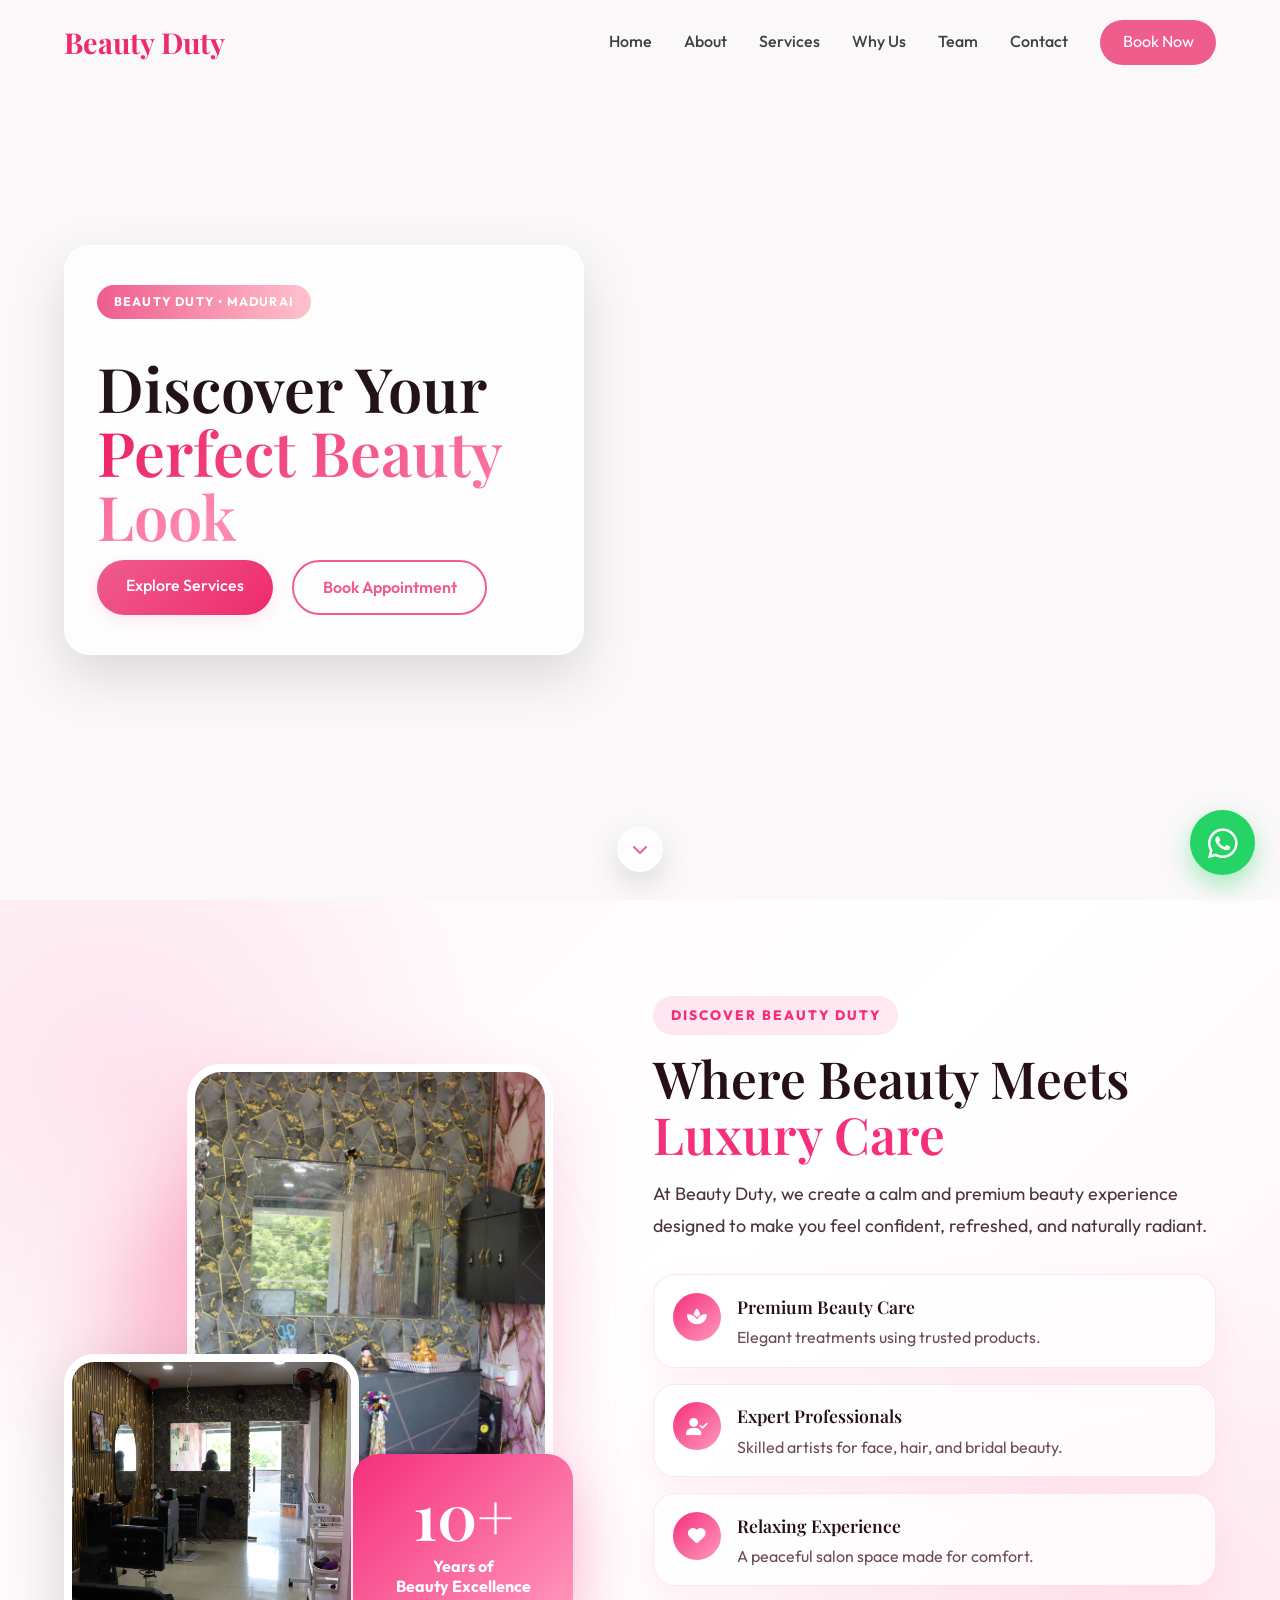
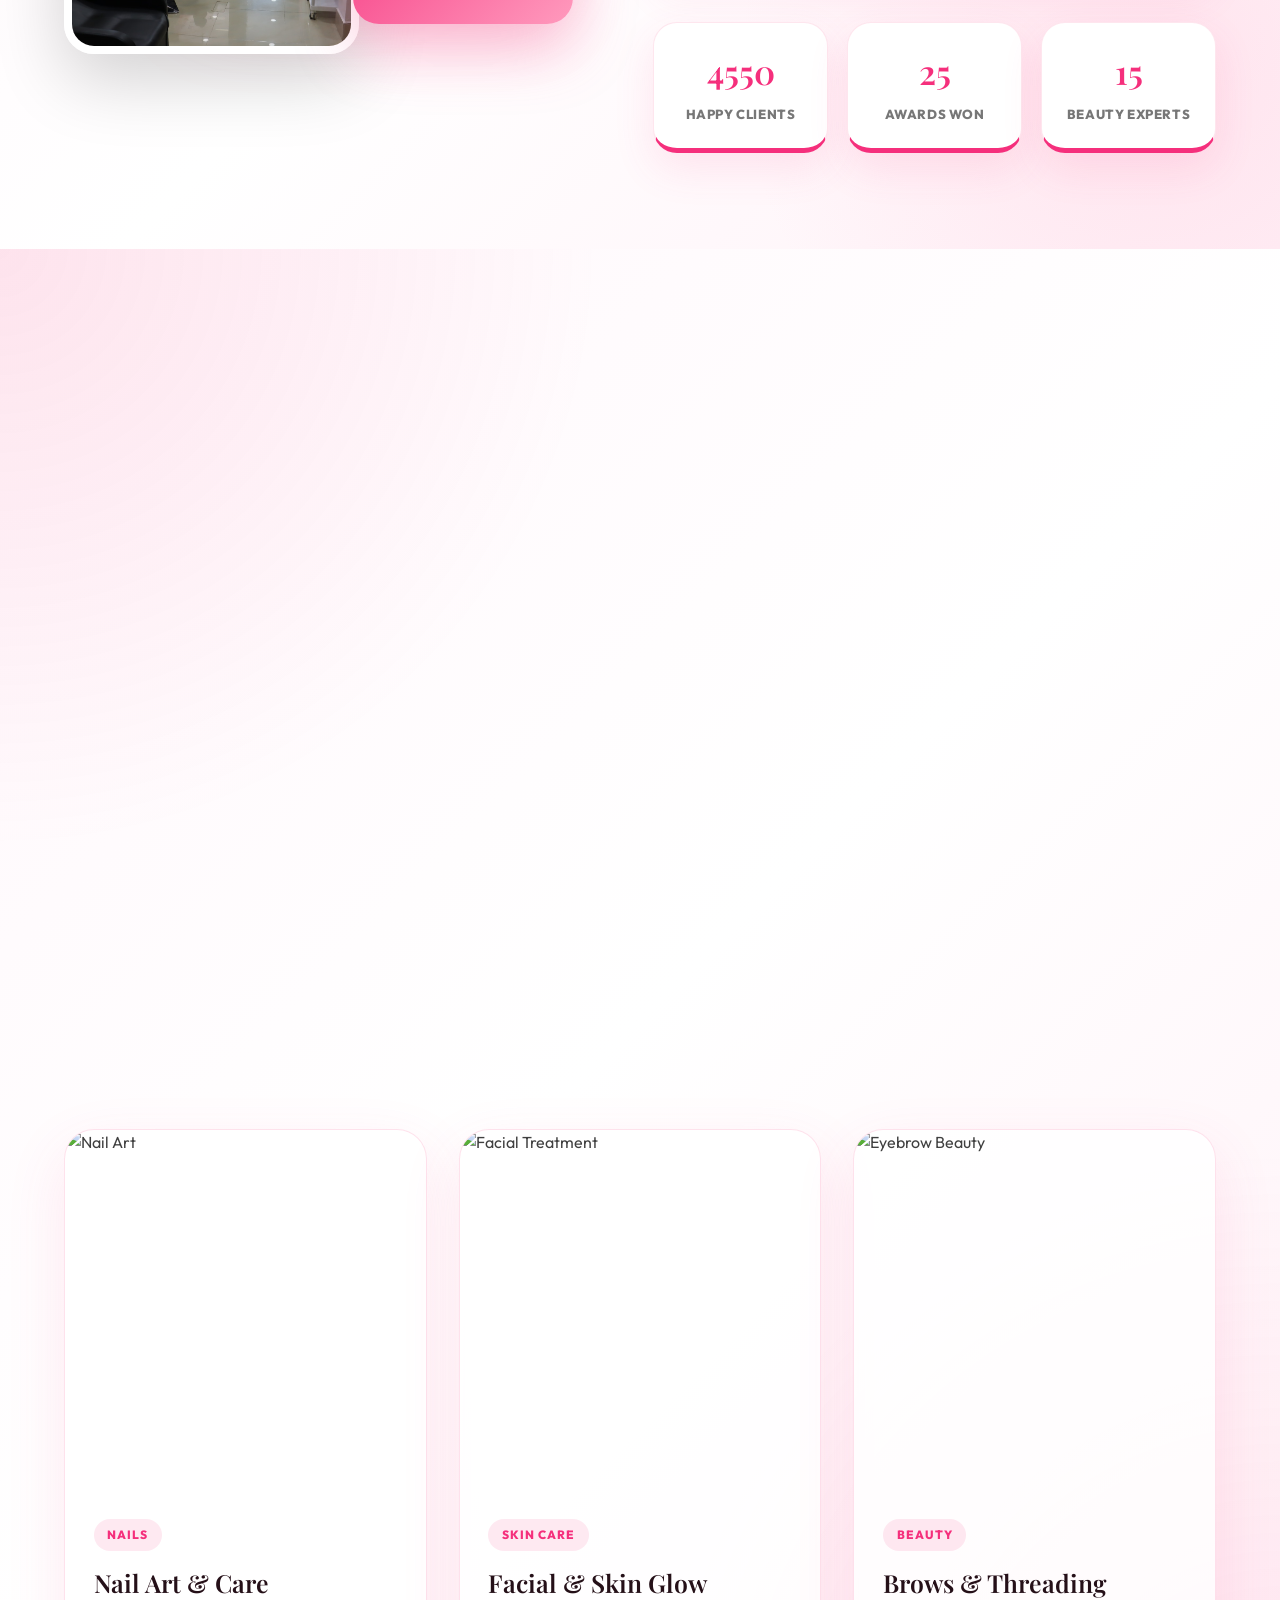
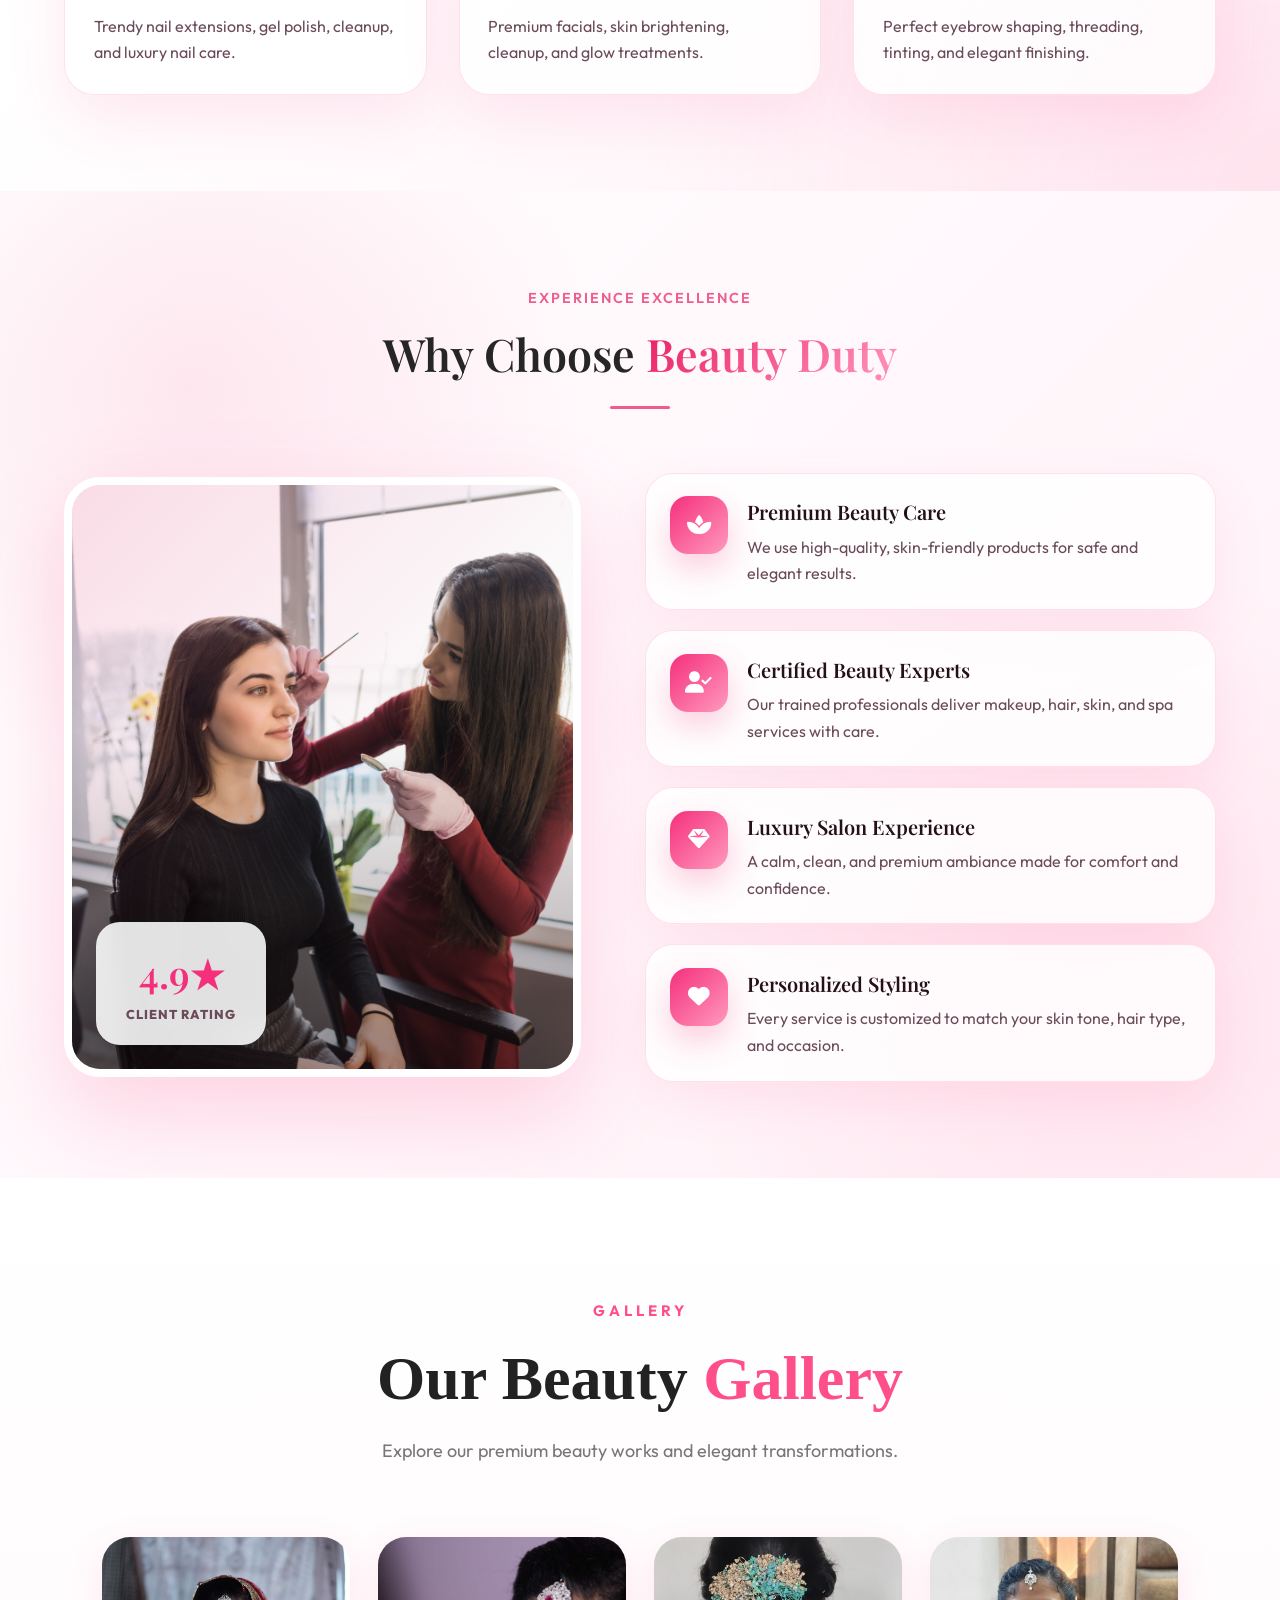
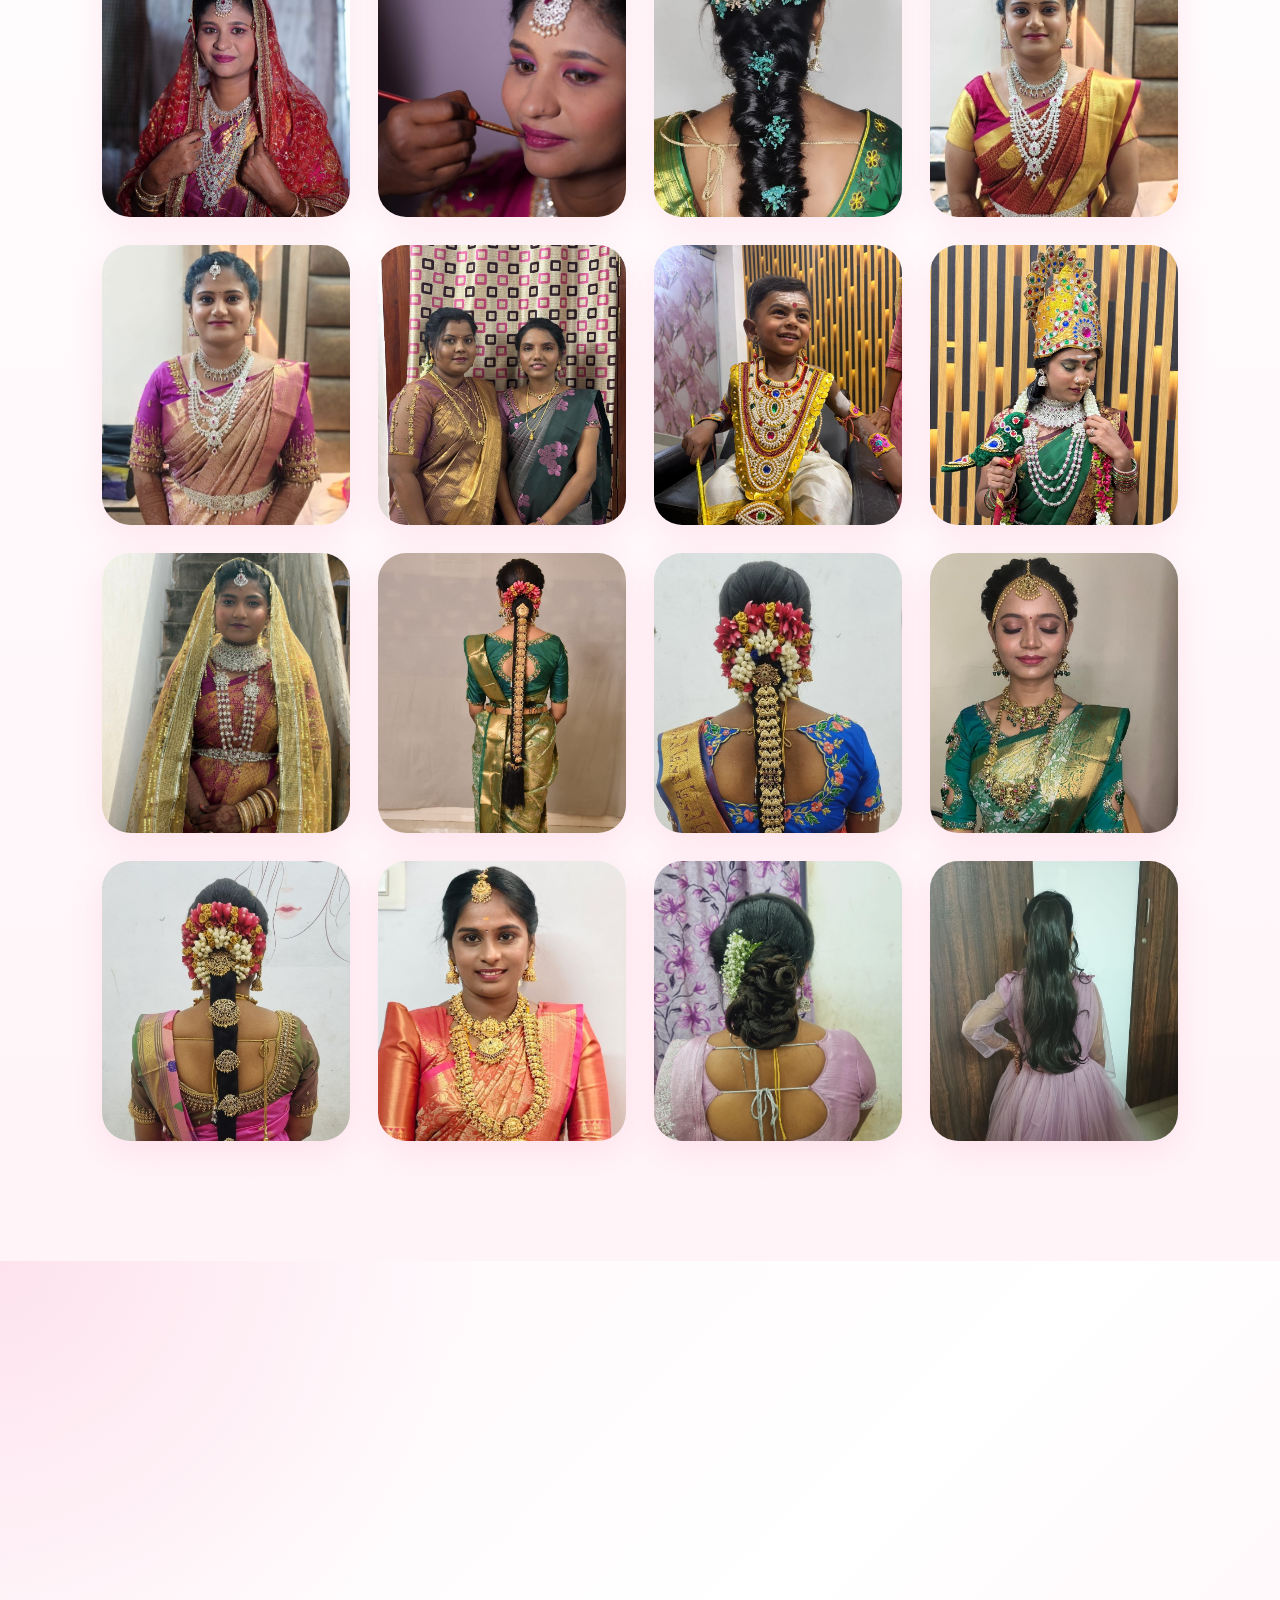
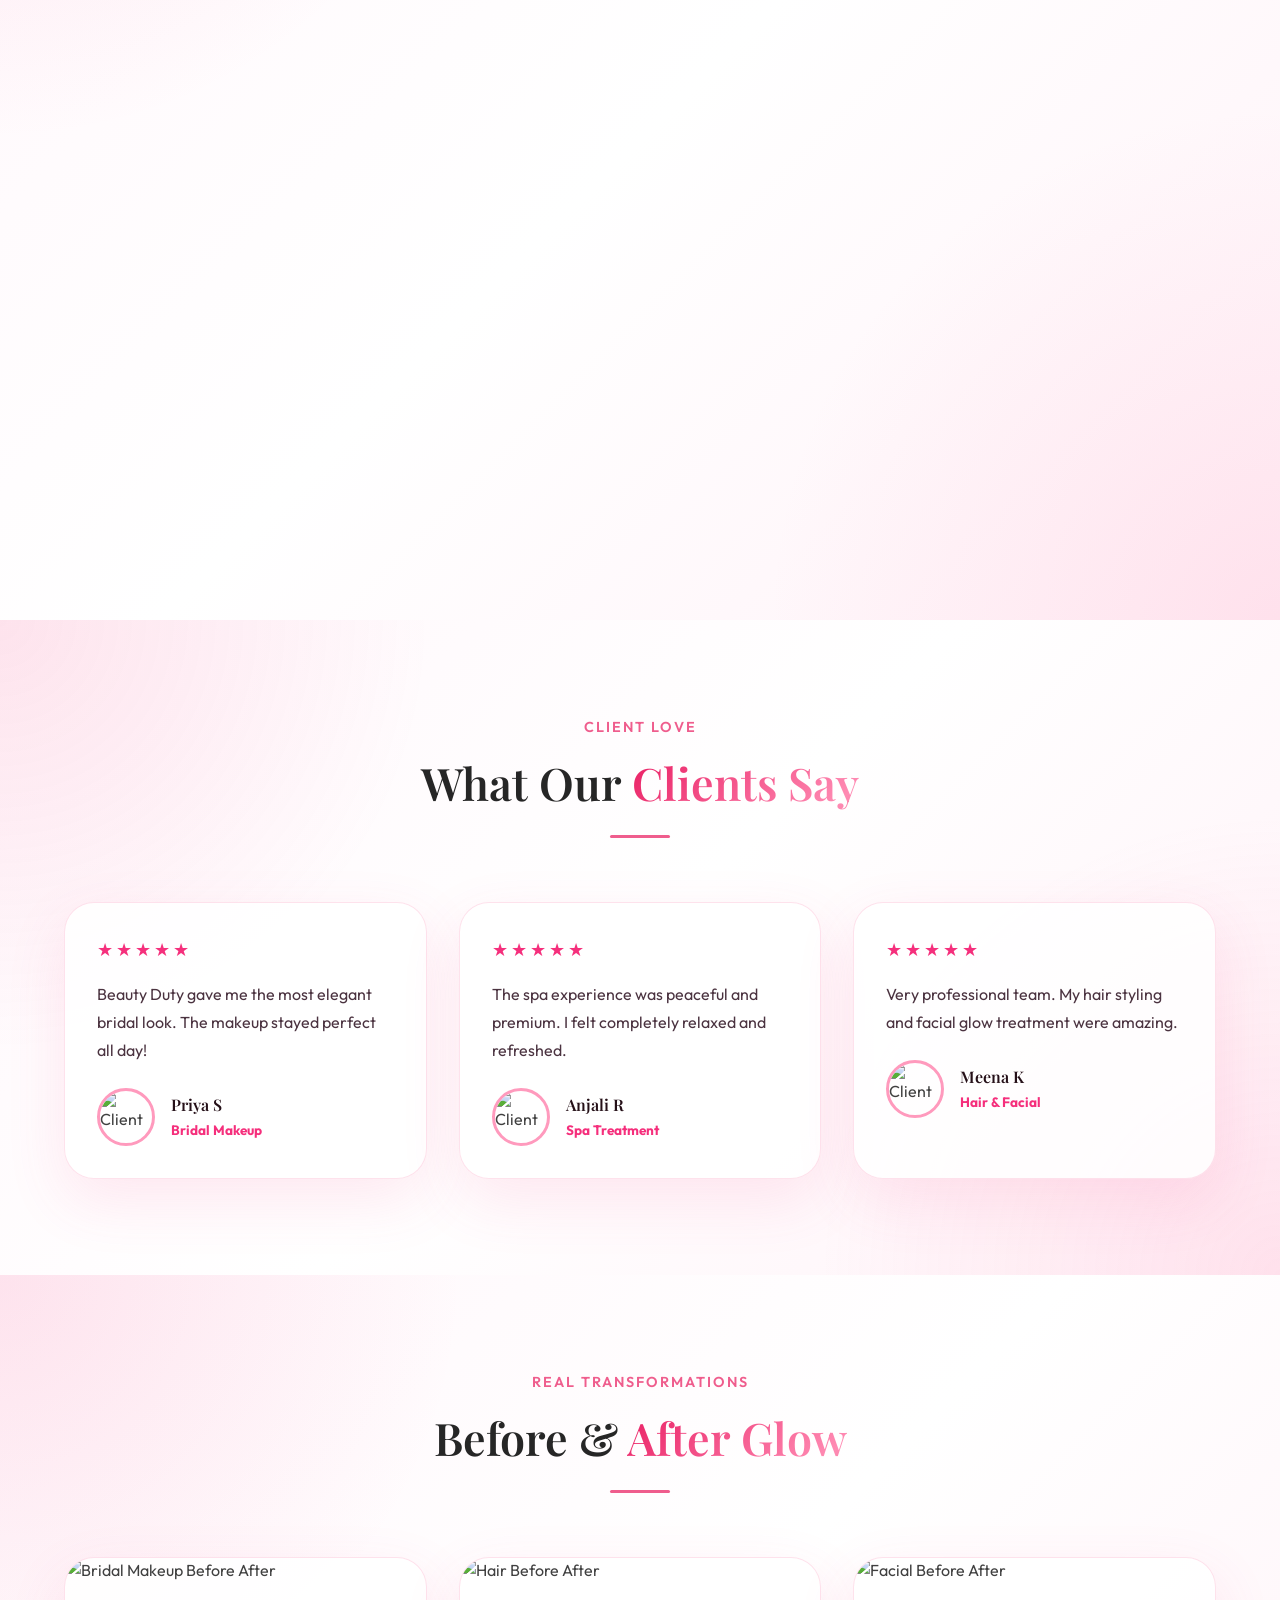
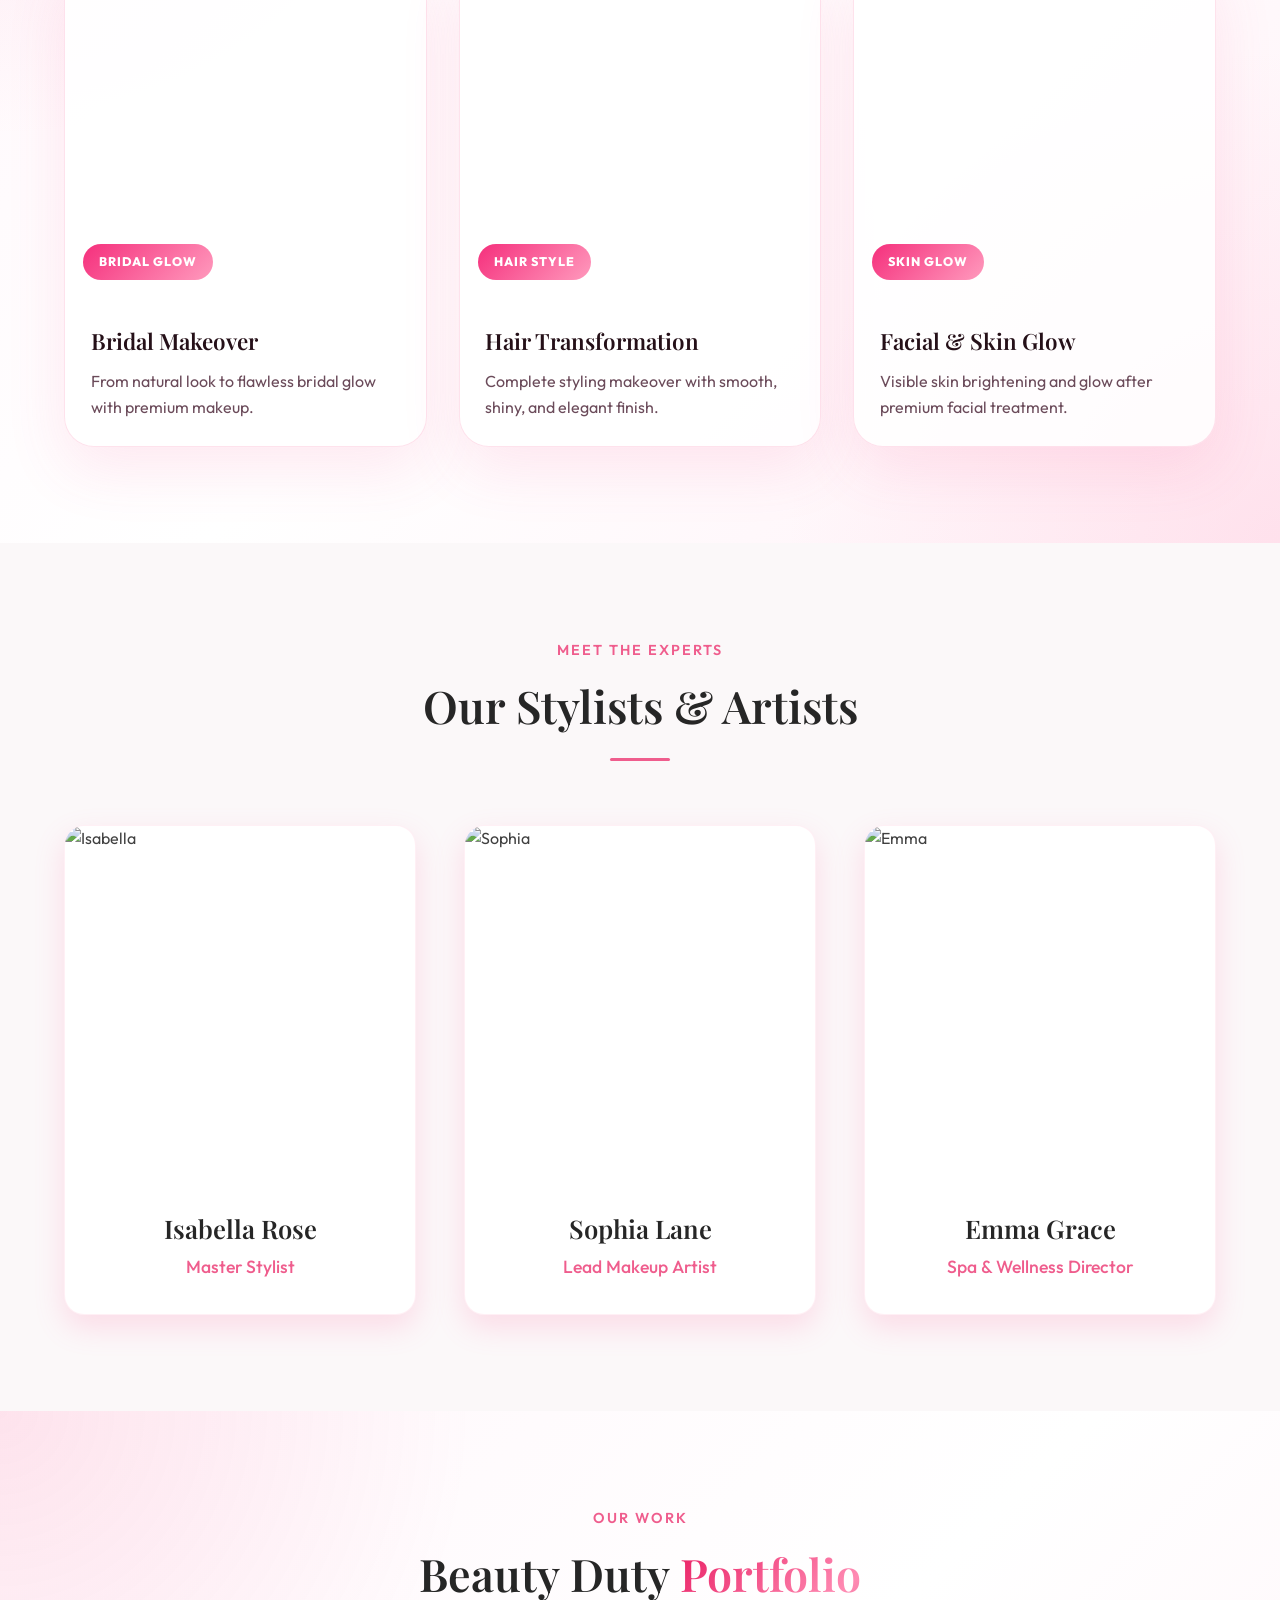
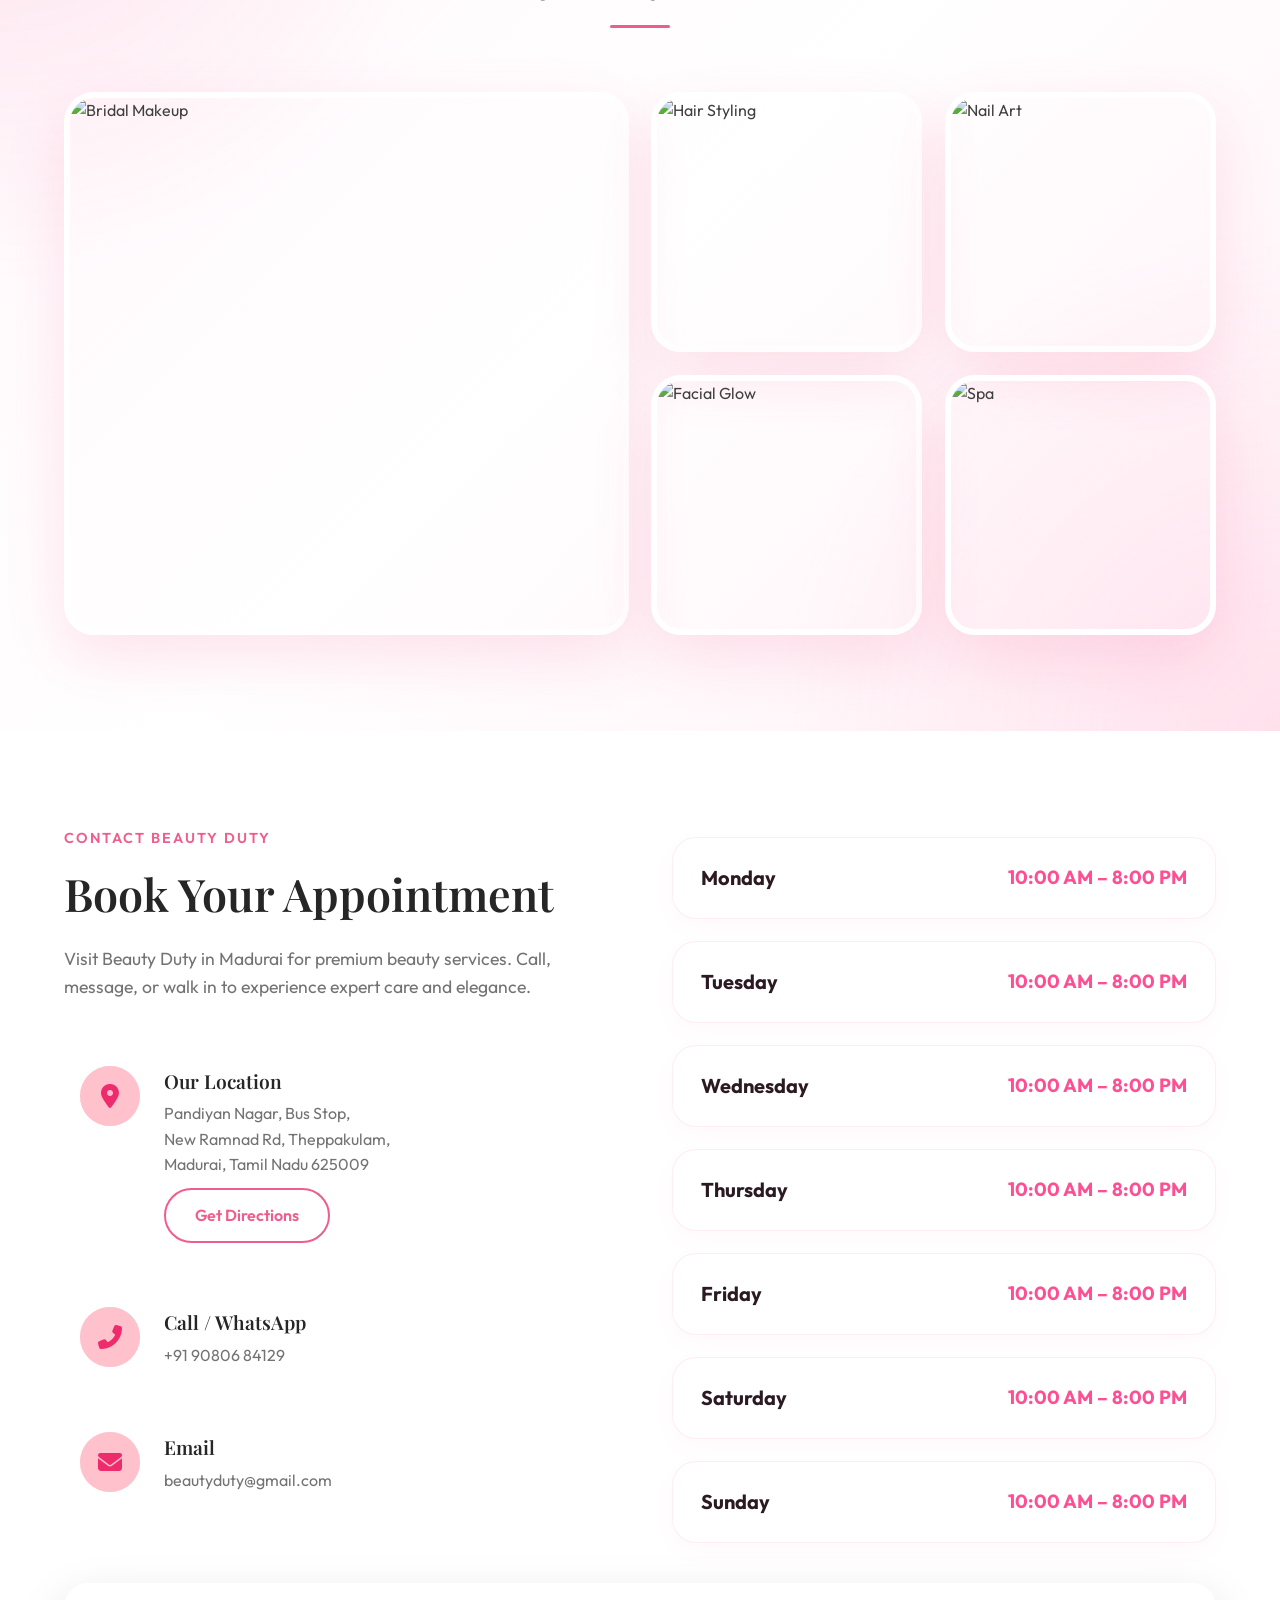
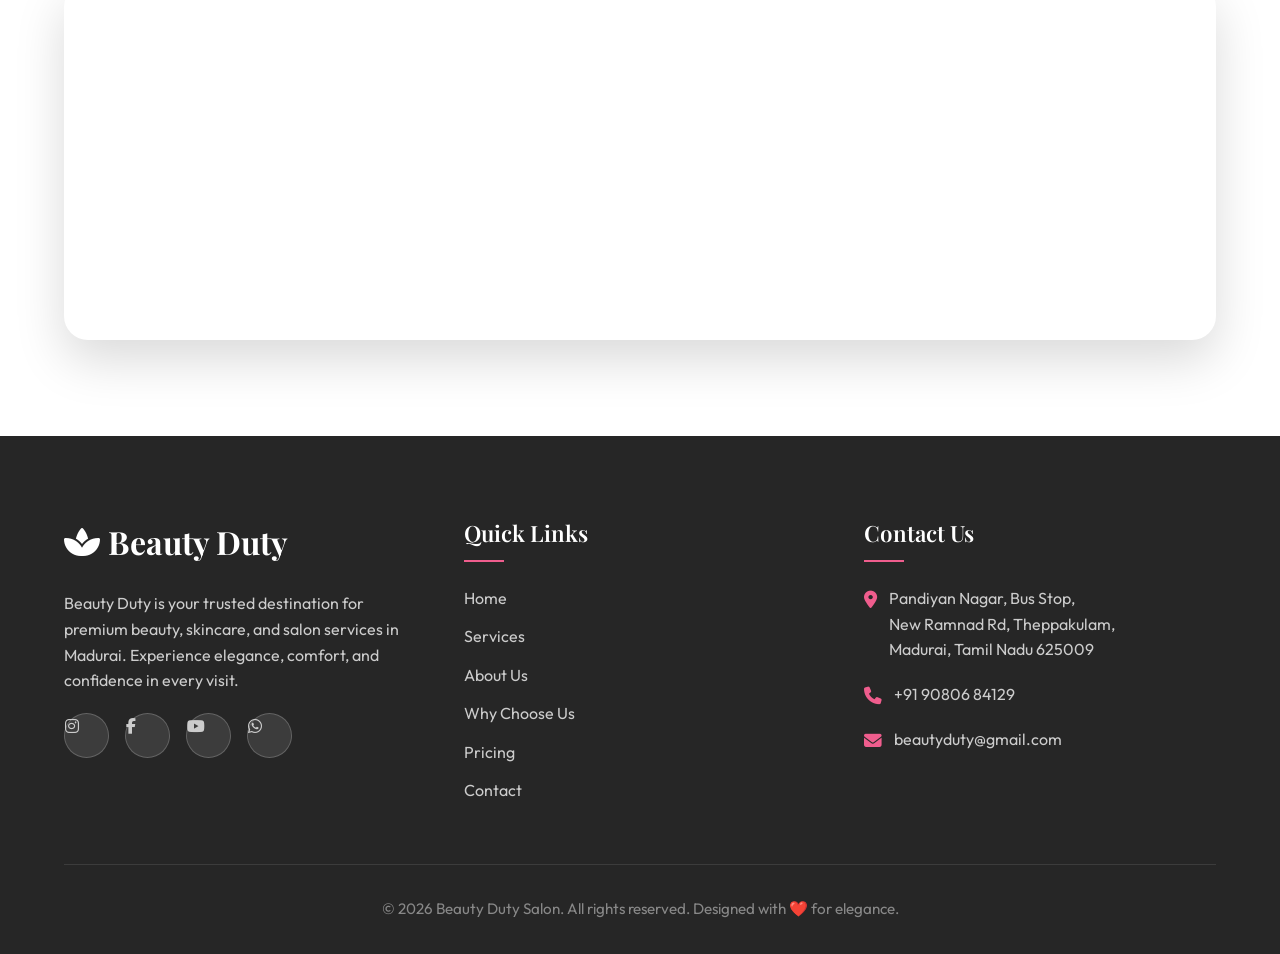
==== commit b4365ed3: "Update contact phone number in index.html" ====
--- a/index.html
+++ b/index.html
@@ -847,7 +847,7 @@
                 </div>
                 <div class="info-text">
                     <h4>Call / WhatsApp</h4>
-                    <p>+91 91908 0684129</p>
+                    <p>+91 90806 84129</p>
                 </div>
             </div>
 
@@ -966,7 +966,7 @@
 
             <p>
                 <i class="fas fa-phone"></i>
-                <span>+91 91908 0684129</span>
+                <span>+91 90806 84129</span>
             </p>
 
             <p>
